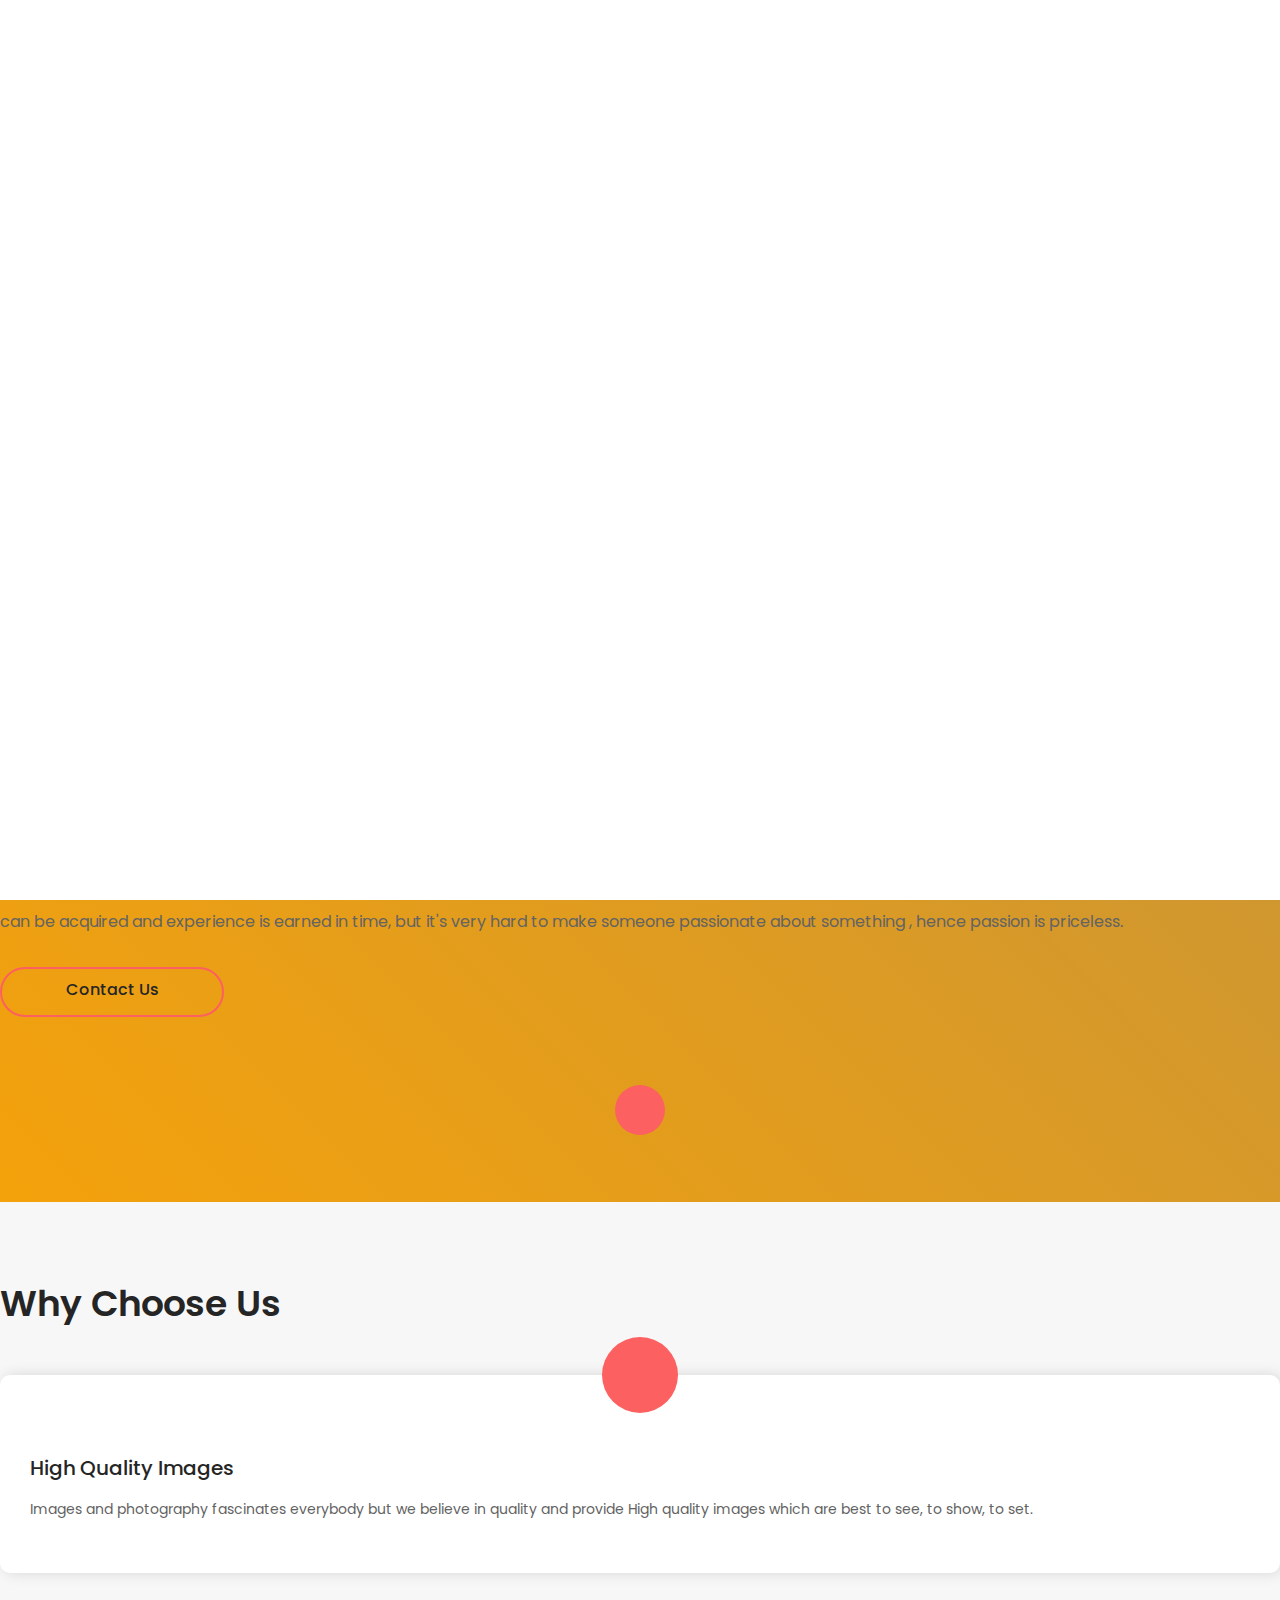
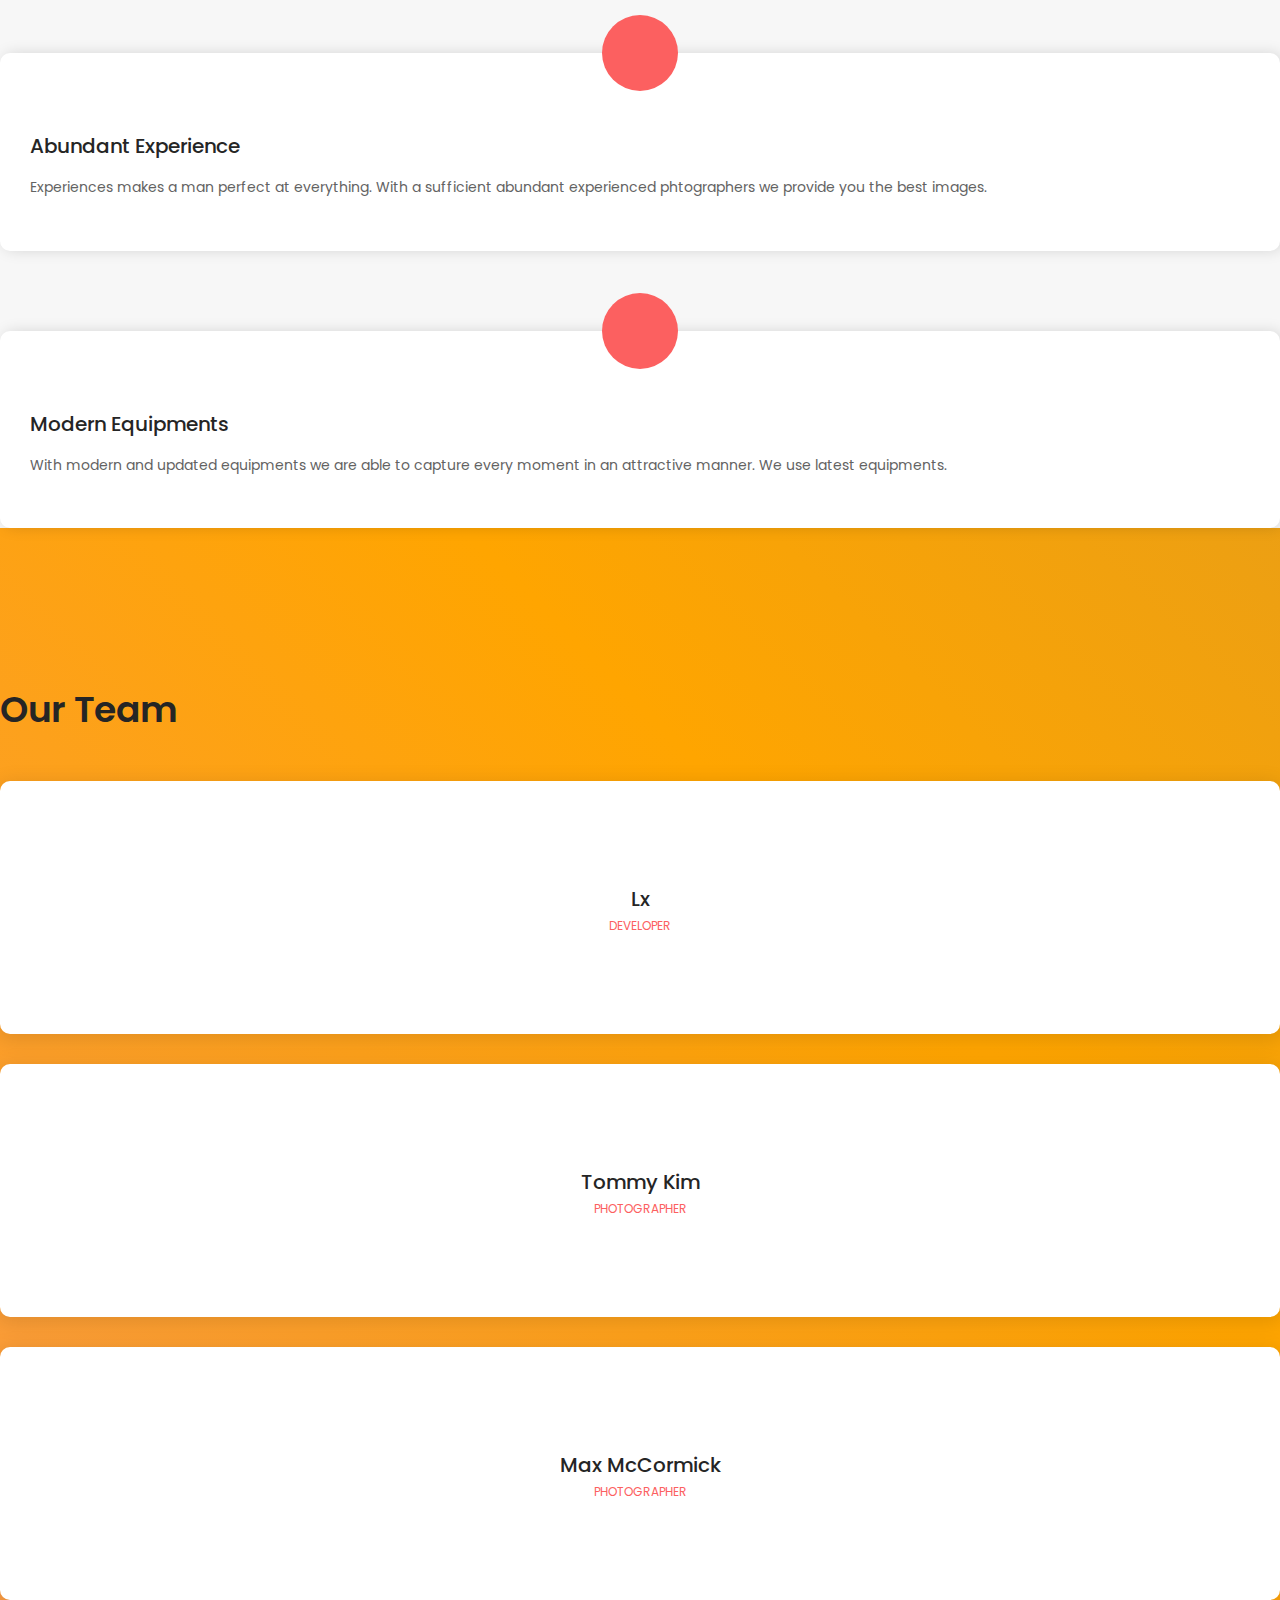
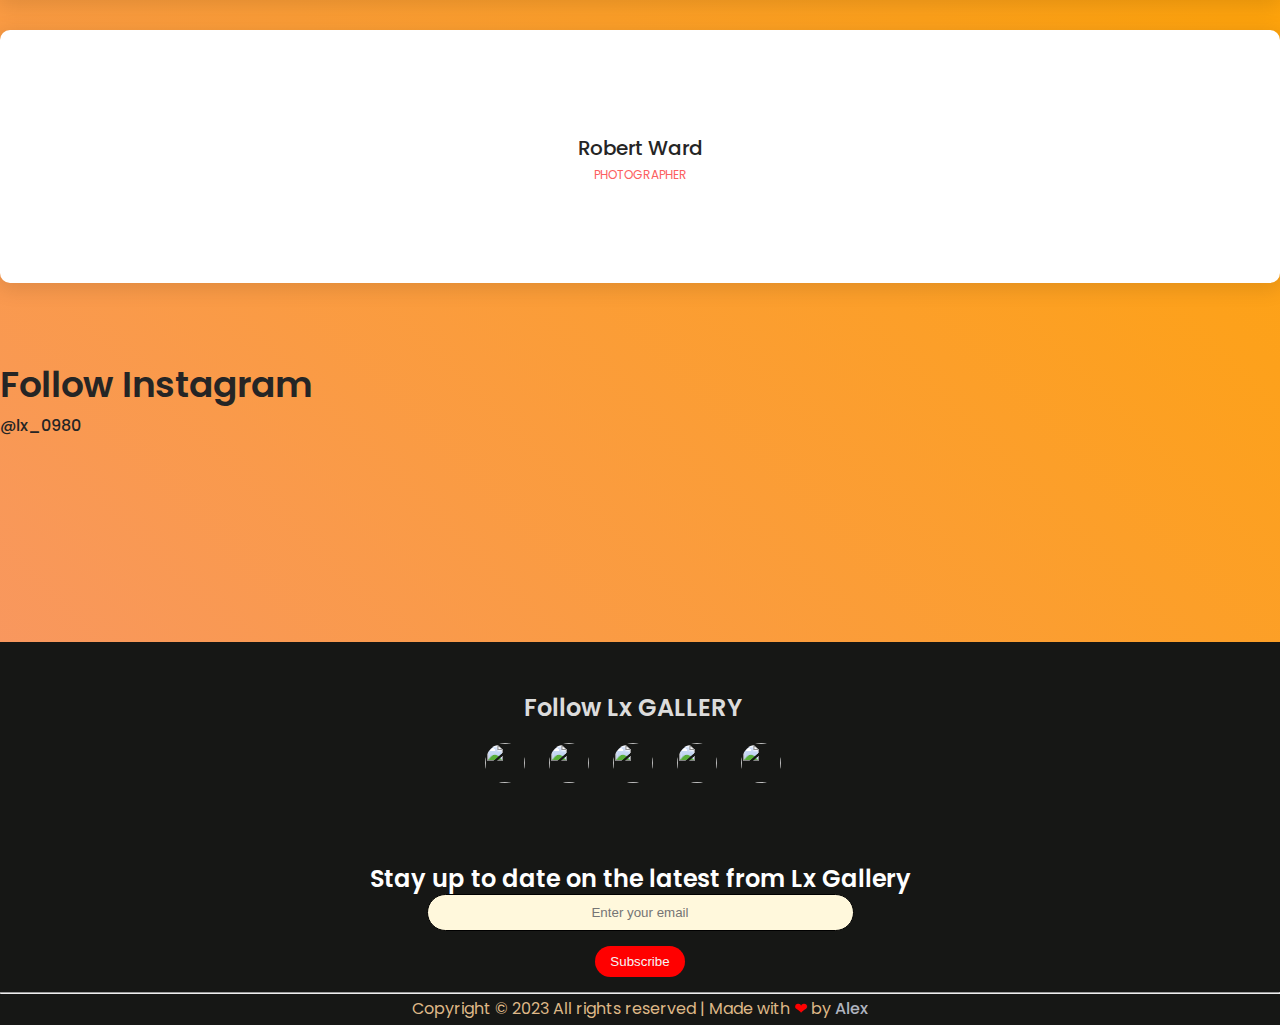
==== about.html @ ae3adb60 "Add files via upload" ====
<!DOCTYPE html>
<html lang="en">

<!-- Mirrored from preview.colorlib.com/theme/lx/about.html by HTTrack Website Copier/3.x [XR&CO'2014], Mon, 04 Oct 2021 17:30:33 GMT -->

<head>
    <meta charset="UTF-8">
    <meta name="description" content="">
    <meta http-equiv="X-UA-Compatible" content="IE=edge">
    <meta name="viewport" content="width=device-width, initial-scale=1, shrink-to-fit=no">

    <title>Lx Gallery | About</title>
    <link rel="stylesheet" href="https://cdnjs.cloudflare.com/ajax/libs/font-awesome/6.0.0-beta2/css/all.min.css"
        integrity="sha512-YWzhKL2whUzgiheMoBFwW8CKV4qpHQAEuvilg9FAn5VJUDwKZZxkJNuGM4XkWuk94WCrrwslk8yWNGmY1EduTA=="
        crossorigin="anonymous" referrerpolicy="no-referrer" />
    <link rel="icon" href="img/core-img/favicon.png">

    <link rel="stylesheet" href="A.style.css.pagespeed.cf.0VivtDGN1d.css">

    <style>
        h1 {
            color: #eaeaea;
        }

        @media only screen and (max-width: 767px) {
            h1 {
                font-size: 1.8rem;
            }

            .classy-nav-container .classy-navbar .nav-brand {
                max-width: fit-content;
                margin-right: 15px;
            }
        }
    </style>
</head>

<body>

    <div id="preloader">
        <div class="loader"></div>
    </div>


    <div class="top-search-area">
        <div class="modal fade" id="searchModal" tabindex="-1" role="dialog" aria-hidden="true">
            <div class="modal-dialog modal-dialog-centered" role="document">
                <div class="modal-content">
                    <div class="modal-body">

                        <button type="button" class="btn close-btn" data-dismiss="modal" style="font-size: 18px;"><i
                                class="fas fa-times-circle"></i> </button>

                        <form action="https://preview.colorlib.com/theme/lx/index.html" method="post">
                            <input type="search" name="top-search-bar" class="form-control"
                                placeholder="Search and hit enter...">
                            <button type="submit">Search</button>
                        </form>
                    </div>
                </div>
            </div>
        </div>
    </div>



    <header class="header-area">

        <div class="main-header-area">
            <div class="classy-nav-container breakpoint-off">
                <div class="container">

                    <nav class="classy-navbar justify-content-between" id="lxNav">

                        <a class="nav-brand" href="index.html">
                            <h1>Lx Gallery</h1>
                        </a>

                        <div class="classy-navbar-toggler">
                            <span class="navbarToggler"><span></span><span></span><span></span></span>
                        </div>

                        <div class="classy-menu">

                            <div class="classycloseIcon">
                                <div class="cross-wrap"><span class="top"></span><span class="bottom"></span></div>
                            </div>

                            <div class="classynav">
                                <ul id="nav">
                                    <li><a href="index.html">Home</a></li>
                                    <li class="active"><a href="about.html">About</a></li>
                                    <li><a href="gallery.html">Gallery</a></li>
                                    <li><a href="blog.html">Blog</a></li>
                                    <li><a href="contact.html">Contact</a></li>
                                </ul>

                                <div class="search-icon" data-toggle="modal" data-target="#searchModal"> <i
                                        class="fa fa-search" aria-hidden="true"></i> </div>
                            </div>

                        </div>
                    </nav>
                </div>
            </div>
        </div>
    </header>


    <section class="breadcrumb-area bg-img bg-overlay jarallax" style="background-image: url(img/lx-imges/lx4.jpg);">
        <div class="container h-100">
            <div class="row h-100 align-items-center">
                <div class="col-12">
                    <div class="breadcrumb-content text-center">
                        <h2 class="page-title">About Us</h2>
                        <nav aria-label="breadcrumb">
                            <ol class="breadcrumb justify-content-center">
                                <li class="breadcrumb-item"><a href="index.html"><i class="icon_house_alt"></i> Home</a>
                                </li>
                                <li class="breadcrumb-item active" aria-current="page">About</li>
                            </ol>
                        </nav>
                    </div>
                </div>
            </div>
        </div>
    </section>


    <div class="about-us-area section-padding-80-0 clearfix">
        <div class="container">
            <div class="row align-items-center">
                <div class="col-12 col-lg-6">
                    <div class="about-us-content mb-80">
                        <h3 class="wow fadeInUp" data-wow-delay="100ms">We Live For Passion</h3>
                        <div class="line wow fadeInUp" data-wow-delay="200ms"></div>
                        <p class="wow fadeInUp simple-text-color" data-wow-delay="300ms">Passion is energy so better to
                            focus on the
                            things which excites us. So, that we can perform our best at that. We should never
                            compromise on our passion for anything.</p>
                        <p class="wow fadeInUp simple-text-color" data-wow-delay="250ms">Being passionate requires
                            dedication, hard work,
                            focus, and the willingness to fail over and over again. However, if you're ready to put in
                            the work, then being a passionate person who knows what he wants can bring excitement, joy,
                            and a sense of true purpose to your life.</p>
                        <p class="wow fadeInUp simple-text-color" data-wow-delay="400ms">One must always live for their
                            passion because it
                            is said that one person with passion is better than hundreds merely interested. Knowledge
                            can be taught, Skills can be
                            acquired and experience is earned in time, but it's very hard to make someone passionate
                            about something , hence passion is priceless.</p>
                        <a class="btn lx-btn btn-2 mt-30 wow fadeInUp" data-wow-delay="300ms"
                            href="contact.html">Contact Us</a>
                    </div>
                </div>
                <div class="col-12 col-lg-6">
                    <div class="about-video-area mb-80 wow fadeInUp" data-wow-delay="100ms">
                        <img src="https://i.ibb.co/8MHrgJZ/ELYSIAN-FIELDS-3030.jpg" alt="">
                        <div class="video-icon">
                            <a target="__blank" class="video-play-btn" onclick="redirect()"><i
                                    class="arrow_triangle-right"></i></a>
                        </div>
                    </div>
                </div>
            </div>
        </div>
    </div>


    <section class="why-choose-us-area bg-gray section-padding-80-0 clearfix">
        <div class="container">
            <div class="row">
                <div class="col-12">
                    <div class="section-heading text-center wow fadeInUp" data-wow-delay="100ms">
                        <h2>Why Choose Us</h2>
                    </div>
                </div>
            </div>
            <div class="row">

                <div class="col-md-6 col-lg-4">
                    <div class="why-choose-us-content text-center mb-80 wow fadeInUp" data-wow-delay="100ms">
                        <div class="chosse-us-icon">
                            <i class="fa fa-film" aria-hidden="true"></i>
                        </div>
                        <h4>High Quality Images</h4>
                        <p>Images and photography fascinates everybody but we believe in quality and provide High
                            quality images which are best to see, to show, to set. </p>
                    </div>
                </div>

                <div class="col-md-6 col-lg-4">
                    <div class="why-choose-us-content text-center mb-80 wow fadeInUp" data-wow-delay="300ms">
                        <div class="chosse-us-icon">
                            <i class="fa fa-pencil" aria-hidden="true"></i>
                        </div>
                        <h4>Abundant Experience</h4>
                        <p>Experiences makes a man perfect at everything. With a sufficient abundant experienced
                            phtographers we provide you the best images.</p>
                    </div>
                </div>

                <div class="col-md-6 col-lg-4">
                    <div class="why-choose-us-content text-center mb-80 wow fadeInUp" data-wow-delay="500ms">
                        <div class="chosse-us-icon">
                            <i class="fa fa-camera" aria-hidden="true"></i>
                        </div>
                        <h4>Modern Equipments</h4>
                        <p>With modern and updated equipments we are able to capture every moment in an attractive
                            manner. We use latest equipments.</p>
                    </div>
                </div>
            </div>
        </div>
    </section>


    <section class="our-team-area section-padding-80-50">
        <div class="container">
            <div class="row">
                <div class="col-12">
                    <div class="section-heading text-center wow fadeInUp" data-wow-delay="100ms">
                        <h2>Our Team</h2>
                    </div>
                </div>
            </div>
            <div class="row">

                <div class="col-md-6 col-xl-3">
                    <div class="team-content-area text-center mb-30 wow fadeInUp" data-wow-delay="100ms">
                        <div class="member-thumb">
                            <img src="img/bg-img/0AIB_github.jpg" alt="">
                        </div>
                        <h5>Lx</h5>
                        <span>Developer</span>
                        <div class="member-social-info">
                            <a href="https://github.com/0AIB" target="_blank" style="font-size: 18px; "><i
                                    class="fab fa-github" aria-hidden="true"></i></a>
                            <a href="https://www.twitter.com/Lx0980" target="_blank" style="font-size: 18px; "> <i
                                    class="fa fa-twitter" aria-hidden="true"></i> </a>
                            <a href="https://www.linkedin.com/in/lx-rn-1310b0256" target="_blank"
                                style="font-size: 18px; "> <i class="fa fa-linkedin" aria-hidden="true"></i> </a>
                            <a href="https://in.pinterest.com/Lx0980" target="_blank" style="font-size: 18px; "> <i
                                    class="fa fa-pinterest" aria-hidden="true"></i> </a>
                        </div>
                    </div>
                </div>

                <div class="col-md-6 col-xl-3">
                    <div class="team-content-area text-center mb-30 wow fadeInUp" data-wow-delay="300ms">
                        <div class="member-thumb">
                            <img src="img/bg-img/20.jpg" alt="">
                        </div>
                        <h5>Tommy Kim</h5>
                        <span>Photographer</span>
                        <div class="member-social-info">
                            <a href="https://www.facebook.com" target="_blank" style="font-size: 18px; "><i
                                    class="fab fa-facebook" aria-hidden="true"></i></a>
                            <a href="https://www.twitter.com/Lx0980/" target="_blank" style="font-size: 18px; "> <i
                                    class="fa fa-twitter" aria-hidden="true"></i> </a>
                            <a href="https://www.linkedin.com/in/lx-rn-1310b0256" target="_blank"
                                style="font-size: 18px; "> <i class="fa fa-linkedin" aria-hidden="true"></i> </a>
                            <a href="https://in.pinterest.com/Lx0980/" target="_blank" style="font-size: 18px; "> <i
                                    class="fa fa-pinterest" aria-hidden="true"></i> </a>
                        </div>
                    </div>
                </div>

                <div class="col-md-6 col-xl-3">
                    <div class="team-content-area text-center mb-30 wow fadeInUp" data-wow-delay="500ms">
                        <div class="member-thumb">
                            <img src="img/bg-img/21.jpg" alt="">
                        </div>
                        <h5>Max McCormick</h5>
                        <span>Photographer</span>
                        <div class="member-social-info">
                            <a href="https://t.me/LxChatGroup" target="_blank" style="font-size: 18px; "><i
                                    class="fab fa-telegram" aria-hidden="true"></i></a>
                            <a href="https://www.twitter.com/Lx0980" target="_blank" style="font-size: 18px; "> <i
                                    class="fa fa-twitter" aria-hidden="true"></i> </a>
                            <a href="https://www.linkedin.com/in/lx-rn-1310b0256" target="_blank"
                                style="font-size: 18px; "> <i class="fa fa-linkedin" aria-hidden="true"></i> </a>
                            <a href="https://in.pinterest.com/Lx0980" target="_blank" style="font-size: 18px; "> <i
                                    class="fa fa-pinterest" aria-hidden="true"></i> </a>
                        </div>
                    </div>
                </div>

                <div class="col-md-6 col-xl-3">
                    <div class="team-content-area text-center mb-30 wow fadeInUp" data-wow-delay="700ms">
                        <div class="member-thumb">
                            <img src="img/bg-img/22.jpg" alt="">
                        </div>
                        <h5>Robert Ward</h5>
                        <span>Photographer</span>
                        <div class="member-social-info">
                            <a href="https://t.me/LxChatGroup" target="_blank" style="font-size: 18px; "><i
                                    class="fab fa-telegram" aria-hidden="true"></i></a>
                            <a href="https://www.twitter.com/Lx0980" target="_blank" style="font-size: 18px; "> <i
                                    class="fa fa-twitter" aria-hidden="true"></i> </a>
                            <a href="https://www.linkedin.com/in/lx-rn-1310b0256/" target="_blank"
                                style="font-size: 18px; "> <i class="fa fa-linkedin" aria-hidden="true"></i> </a>
                            <a href="https://in.pinterest.com/Lx0980" target="_blank" style="font-size: 18px; "> <i
                                    class="fa fa-pinterest" aria-hidden="true"></i> </a>
                        </div>
                    </div>
                </div>
            </div>
        </div>
    </section>


    <div class="follow-area clearfix">
        <div class="container">
            <div class="row">
                <div class="col-12">
                    <div class="section-heading text-center">
                        <h2>Follow Instagram</h2>
                        <p><a href="https://www.instagram.com/lx_0980/">@lx_0980</a></p>
                    </div>
                </div>
            </div>
        </div>

        <div class="instragram-feed-area owl-carousel">

            <div class="single-instagram-item">
                <img src="img/bg-img/x11.jpg.pagespeed.ic.EUL6KdRKnX.jpg" alt="">
                <div class="instagram-hover-content text-center d-flex align-items-center justify-content-center">
                    <a href="#" style="font-size: 18px;">
                        <i class="fa fa-instagram" aria-hidden="true"></i>
                        <span>Lx_0980</span>
                    </a>
                </div>
            </div>

            <div class="single-instagram-item">
                <img src="img/bg-img/x12.jpg.pagespeed.ic.KtvCPGmp2L.jpg" alt="">
                <div class="instagram-hover-content text-center d-flex align-items-center justify-content-center">
                    <a href="#" style="font-size: 18px;">
                        <i class="fa fa-instagram" aria-hidden="true"></i>
                        <span>Lx_0980</span>
                    </a>
                </div>
            </div>

            <div class="single-instagram-item">
                <img src="img/bg-img/x13.jpg.pagespeed.ic.Yyn_qfYWhe.jpg" alt="">
                <div class="instagram-hover-content text-center d-flex align-items-center justify-content-center">
                    <a href="#" style="font-size: 18px;">
                        <i class="fa fa-instagram" aria-hidden="true"></i>
                        <span>Lx_0980</span>
                    </a>
                </div>
            </div>

            <div class="single-instagram-item">
                <img src="img/bg-img/x14.jpg.pagespeed.ic.HrODpshf0G.jpg" alt="">
                <div class="instagram-hover-content text-center d-flex align-items-center justify-content-center">
                    <a href="#" style="font-size: 18px;">
                        <i class="fa fa-instagram" aria-hidden="true"></i>
                        <span>Lx_0980</span>
                    </a>
                </div>
            </div>

            <div class="single-instagram-item">
                <img src="img/bg-img/x15.jpg.pagespeed.ic.E9v-lQJEPj.jpg" alt="">
                <div class="instagram-hover-content text-center d-flex align-items-center justify-content-center">
                    <a href="#" style="font-size: 18px;">
                        <i class="fa fa-instagram" aria-hidden="true"></i>
                        <span>Lx_0980</span>
                    </a>
                </div>
            </div>

            <div class="single-instagram-item">
                <img src="img/bg-img/x16.jpg.pagespeed.ic._rIX_EXu7n.jpg" alt="">
                <div class="instagram-hover-content text-center d-flex align-items-center justify-content-center">
                    <a href="#" style="font-size: 18px;">
                        <i class="fa fa-instagram" aria-hidden="true"></i>
                        <span>Lx_0980</span>
                    </a>
                </div>
            </div>
        </div>
    </div>


    <footer>
        <div class="wrapper">
            <div class="containerUp">
                <div class="social-info">
                    <h2>Follow Lx GALLERY</h2>
                    <div class="icons">

                        <a href="https://www.linkedin.com/in/lx-rn-1310b0256" target="_blank"><img
                                src="./img/footer-icons/pinpng.com-linkedin-png-533635.png"></a>
                        <a href="https://www.instagram.com/lx_0980" target="_blank"><img
                                src="./img/footer-icons/insta.jpg"></a>
                         <a href="https://in.pinterest.com/Lx0980/" target="_blank"><img
                                src="./img/footer-icons/pinterest-new.png"></a>
                        <a href="https://www.quora.com/profile/Lx0980" target="_blank"><img
                                src="./img/footer-icons/quora.png"></a>
                        <a href="https://github.com/0AIB" target="_blank"><img
                                src="./img/footer-icons/gtihub.png"></a>

                    </div>
                </div>
                <div class="connect">
                    <h2>Stay up to date on the latest from Lx Gallery</h2>
                    <form>
                        <input type="email" placeholder="Enter your email">
                        <button>Subscribe</button>
                    </form>
                </div>
            </div>
            <hr>
            <div class="containerDown">
                <div class="last">
                    <p>Copyright © 2023 All rights reserved | Made with <span class="heart">❤</span> by <a href="#"
                            target="_blank">Alex</a></p>
                </div>
            </div>
        </div>
    </footer>


    <script src="js/jquery.min.js"></script>

    <script src="js/popper.min.js%2bbootstrap.min.js.pagespeed.jc.9S4FA15Zn6.js"></script>
    <script>
        eval(mod_pagespeed_2mSwO3vn68);
    </script>

    <script>
        eval(mod_pagespeed_aQrG1NKKxL);
    </script>

    <script src="js/lx.bundle.js"></script>

    <script src="js/default-assets/active.js"></script>

    <script async src="https://www.googletagmanager.com/gtag/js?id=UA-23581568-13"></script>
    <script>
        window.dataLayer = window.dataLayer || [];
        function redirect() {
            window.location.href = "https://youtu.be/9WZVhs7TDdA"
        }
        function gtag() {
            dataLayer.push(arguments);
        }
        gtag('js', new Date());

        gtag('config', 'UA-23581568-13');
    </script>
    <script defer src="../../../static.cloudflareinsights.com/beacon.min.js"
        data-cf-beacon='{"rayId":"6990232658ee1baa","token":"cd0b4b3a733644fc843ef0b185f98241","version":"2021.9.0","si":100}'></script>
</body>

<!-- Mirrored from preview.colorlib.com/theme/lx/about.html by HTTrack Website Copier/3.x [XR&CO'2014], Mon, 04 Oct 2021 17:30:38 GMT -->

</html>
---- A.style.css.pagespeed.cf.0VivtDGN1d.css ----
@import url(https://fonts.googleapis.com/css?family=Poppins:100,200,300,400,500,600,700);
@import url(css/bootstrap.min.css);
@import url(css/animate.css);
@import url(css/default-assets/classy-nav.css);
@import url(css/owl.carousel.min.css);
@import url(css/magnific-popup.css);
@import url(css/font-awesome.min.css);
@import url(css/default-assets/themify-icons.css);
@import url(css/style.css);
* {
  margin: 0;
  padding: 0
}

body {
  font-family: "Poppins", sans-serif;
  font-weight: 400;
  font-size: 16px;
  position: relative;
  z-index: auto
}

h1, h2, h3, h4, h5, h6 {
  font-family: "Poppins", sans-serif;
  color: #252525;
  line-height: 1.3;
  font-weight: 600
}

a, a:active, a:focus, a:hover {
  color: #252525;
  text-decoration: none;
  -webkit-transition-duration: 500ms;
  -o-transition-duration: 500ms;
  transition-duration: 500ms;
  outline: none;
  font-weight: 500
}

li {
  list-style: none
}

p {
  line-height: 1.9;
  color: #636363;
  font-size: 16px;
  font-weight: 400
}

img {
  width: 100%;
  height: auto
}

ul {
  margin: 0;
  padding: 0
}

ul li {
  margin: 0;
  padding: 0
}

.bg-overlay {
  position: relative;
  z-index: 1
}

.bg-overlay::after {
  position: absolute;
  content: "";
  height: 100%;
  width: 100%;
  top: 0;
  left: 0;
  z-index: -1;
  background-color: rgba(0, 0, 0, .4)
}

.bg-img {
  background-position: center center!important;
  background-size: cover!important;
  background-repeat: no-repeat!important
}

.jarallax {
  position: relative;
  z-index: 0
}

.jarallax>.jarallax-img {
  position: absolute;
  object-fit: cover;
  font-family: 'object-fit: cover';
  top: 0;
  left: 0;
  width: 100%;
  height: 100%;
  z-index: -1
}

.mfp-image-holder .mfp-close, .mfp-iframe-holder .mfp-close {
  position: fixed;
  z-index: 100;
  color: #fff;
  right: 20px;
  text-align: center;
  padding-right: 0;
  width: 100%;
  top: 20px;
  width: 30px;
  background: #fc6060;
  height: 30px;
  line-height: 30px
}

img.mfp-img {
  -webkit-box-shadow: 0 2px 40px 8px rgba(15, 15, 15, .15);
  box-shadow: 0 2px 40px 8px rgba(15, 15, 15, .15)
}

button.mfp-close, button.mfp-arrow {
  background: #fc6060
}

.mfp-bottom-bar {
  display: none!important
}

.mfp-bg {
  background-color: #000
}

.bg-transparent {
  background-color: transparent!important
}

.bg-gray {
  background-color: #f7f7f7!important
}

textarea:focus, input:focus {
  outline: none
}

textarea:invalid, input:invalid, textarea:required, input:required {
  box-shadow: none!important
}

.border {
  border-color: #ebebeb
}

.mfp-arrow-left::after {
  border-right-color: transparent
}

.mfp-arrow-left::before {
  border-right-color: #fff
}

.mfp-arrow-right::after {
  border-left-color: transparent
}

.mfp-arrow-right::before {
  border-left-color: #fff
}

.mt-15 {
  margin-top: 15px
}

.mt-30 {
  margin-top: 30px
}

.mt-40 {
  margin-top: 40px
}

.mt-50 {
  margin-top: 50px
}

.mt-70 {
  margin-top: 70px
}

.mt-80 {
  margin-top: 80px
}

.mt-100 {
  margin-top: 100px
}

.mt-150 {
  margin-top: 150px
}

.mr-15 {
  margin-right: 15px
}

.mr-30 {
  margin-right: 30px
}

.mr-50 {
  margin-right: 50px
}

.mr-100 {
  margin-right: 100px
}

.mb-10 {
  margin-bottom: 10px
}

.mb-15 {
  margin-bottom: 15px
}

.mb-30 {
  margin-bottom: 30px
}

.mb-40 {
  margin-bottom: 40px
}

.mb-50 {
  margin-bottom: 50px
}

.mb-60 {
  margin-bottom: 60px
}

.mb-70 {
  margin-bottom: 70px
}

.mb-80 {
  margin-bottom: 80px
}

.mb-100 {
  margin-bottom: 100px
}

.ml-15 {
  margin-left: 15px
}

.ml-30 {
  margin-left: 30px
}

.ml-50 {
  margin-left: 50px
}

.ml-100 {
  margin-left: 100px
}

.pt-50 {
  padding-top: 50px!important
}

.section-padding-80 {
  padding-top: 80px;
  padding-bottom: 80px
}

.section-padding-0-80 {
  padding-top: 0;
  padding-bottom: 80px
}

.section-padding-80-0 {
  padding-top: 80px;
  padding-bottom: 0
}

.section-padding-80-50 {
  padding-top: 80px;
  padding-bottom: 50px
}

.section-padding-100 {
  padding-top: 100px;
  padding-bottom: 100px
}

.section-padding-0-100 {
  padding-top: 0;
  padding-bottom: 100px
}

.section-padding-100-0 {
  padding-top: 100px;
  padding-bottom: 0
}

#preloader {
  position: fixed;
  width: 100%;
  height: 100%;
  z-index: 9999999;
  top: 0;
  left: 0;
  background-color: #fff;
  display: -webkit-box;
  display: -ms-flexbox;
  display: flex;
  -webkit-box-align: center;
  -ms-flex-align: center;
  align-items: center;
  -webkit-box-pack: center;
  -ms-flex-pack: center;
  justify-content: center;
  overflow: hidden
}

.loader, .loader:before, .loader:after {
  border-radius: 50%;
  width: 2.5em;
  height: 2.5em;
  -webkit-animation-fill-mode: both;
  animation-fill-mode: both;
  -webkit-animation: load7 1.8s infinite ease-in-out;
  animation: load7 1.8s infinite ease-in-out
}

.loader {
  margin-top: -20px;
  color: #fc6060;
  font-size: 6px;
  position: relative;
  -webkit-transform: translateZ(0);
  -ms-transform: translateZ(0);
  transform: translateZ(0);
  -webkit-animation-delay: -.16s;
  animation-delay: -.16s
}

.loader:before, .loader:after {
  content: '';
  position: absolute;
  top: 0
}

.loader:before {
  left: -3.5em;
  -webkit-animation-delay: -.32s;
  animation-delay: -.32s
}

.loader:after {
  left: 3.5em
}

@-webkit-keyframes load7 {
  0%, 80%, 100% {
    box-shadow: 0 2.5em 0 -1.3em;
  }
  40% {
    box-shadow: 0 2.5em 0 0;
  }
}

@keyframes load7 {
  0%, 80%, 100% {
    box-shadow: 0 2.5em 0 -1.3em;
  }
  40% {
    box-shadow: 0 2.5em 0 0;
  }
}

.section-heading {
  position: relative;
  z-index: 1;
  margin-bottom: 50px
}

.section-heading h2 {
  font-size: 36px;
  text-transform: capitalize;
  margin-bottom: 5px;
  display: block;
  line-height: 1.2
}

@media only screen and (max-width:767px) {
  .section-heading h2 {
    font-size: 24px
  }
}

.section-heading p {
  margin-bottom: 0
}

.section-heading.white p, .section-heading.white h2 {
  color: #fff
}

#scrollUp {
  position: fixed;
  right: 40px;
  font-size: 20px;
  line-height: 40px;
  width: 40px;
  height: 40px;
  bottom: 40px;
  background-color: #fc6060;
  color: #fff;
  text-align: center;
  -webkit-transition-duration: 500ms;
  -o-transition-duration: 500ms;
  transition-duration: 500ms;
  border-radius: 50%;
  -webkit-box-shadow: 0 2px 40px 8px rgba(15, 15, 15, .15);
  box-shadow: 0 2px 40px 8px rgba(15, 15, 15, .15);
  z-index: 15962536
}

@media only screen and (max-width:767px) {
  #scrollUp {
    right: 20px;
    bottom: 20px
  }
}

#scrollUp:focus, #scrollUp:hover {
  background-color: #000;
  color: #fff
}

.btn:focus {
  box-shadow: none
}

.lx-btn {
  position: relative;
  z-index: 1;
  min-width: 160px;
  height: 46px;
  line-height: 42px;
  font-size: 16px;
  font-weight: 500;
  display: inline-block;
  padding: 0 30px;
  text-align: center;
  text-transform: capitalize;
  background-color: transparent;
  color: #fff;
  border: 2px solid #fc6060;
  border-radius: 60px;
  -webkit-transition-duration: 500ms;
  -o-transition-duration: 500ms;
  transition-duration: 500ms
}

.lx-btn.btn-2 {
  color: #252525
}

.lx-btn:focus, .lx-btn:hover {
  font-weight: 500;
  -webkit-box-shadow: 0 2px 40px 8px rgba(15, 15, 15, .15);
  box-shadow: 0 2px 40px 8px rgba(15, 15, 15, .15);
  background-color: #fc6060;
  color: #fff
}

.badges-btn {
  background-color: #ebebeb;
  padding: 5px 15px;
  display: inline-block;
  color: #636363;
  font-size: 12px;
  font-weight: 500;
  text-transform: uppercase;
  border-radius: 2px;
  -webkit-transition-duration: 500ms;
  -o-transition-duration: 500ms;
  transition-duration: 500ms;
  letter-spacing: 1px
}

.badges-btn:hover, .badges-btn:focus {
  background-color: #fc6060;
  color: #fff;
  font-weight: 500
}

.header-area {
  position: fixed;
  z-index: 100;
  width: 100%;
  -webkit-transition-duration: 500ms;
  -o-transition-duration: 500ms;
  transition-duration: 500ms;
  background-color: transparent
}

.header-area .search-icon {
  position: relative;
  z-index: 1;
  margin-left: 80px
}

.header-area .search-icon i {
  font-size: 18px;
  color: #fff;
  cursor: pointer;
  transition: 0.5s;
}
.header-area .search-icon i:hover {
  transition: 0.5s;
  color: #fc6060;
}

.top-search-area .modal {
  background-color: rgba(0, 0, 0, .7)
}

.top-search-area .modal-content .modal-body {
  padding: 50px
}

.top-search-area .modal-content .modal-body button.close-btn {
  position: absolute;
  top: 15px;
  right: 15px;
  z-index: 10;
  font-size: 14px
}

.top-search-area .modal-content .modal-body button.close-btn.btn {
  padding: 0;
  background-color: transparent
}

.top-search-area form {
  width: 100%;
  position: relative;
  z-index: 1
}

.top-search-area form input {
  width: 100%;
  height: 50px;
  border: none;
  -webkit-box-shadow: 0 0 30px 15px rgba(0, 0, 0, .08);
  box-shadow: 0 0 30px 15px rgba(0, 0, 0, .08);
  border-radius: 6px;
  font-size: 12px;
  font-style: italic;
  padding: 0 20px
}

.top-search-area form input:focus {
  -webkit-box-shadow: 0 0 30px 15px rgba(0, 0, 0, .08);
  box-shadow: 0 0 30px 15px rgba(0, 0, 0, .08)
}

.top-search-area form button {
  position: absolute;
  width: 100px;
  height: 50px;
  top: 0;
  right: 0;
  z-index: 10;
  border-radius: 0 6px 6px 0;
  border: none;
  background-color: #fc6060;
  font-weight: 600;
  font-size: 14px;
  text-transform: uppercase;
  text-align: center;
  color: #fff;
  cursor: pointer
}

.classy-nav-container {
  background-color: transparent;
  padding: 0
}

.classy-nav-container .classy-navbar {
  -webkit-transition-duration: 500ms;
  -o-transition-duration: 500ms;
  transition-duration: 500ms;
  height: 70px;
  padding: 0
}

@media only screen and (max-width:767px) {
  .classy-nav-container .classy-navbar .nav-brand {
    max-width: fit-content;
    margin-right: 15px
  }
}

.classy-nav-container .classy-navbar .classynav ul li a {
  font-size: 16px;
  text-transform: capitalize;
  color: #fff;
  font-weight: 500;
  padding: 0 20px
}

.classy-nav-container .classy-navbar .classynav ul li a:hover, .classy-nav-container .classy-navbar .classynav ul li a:focus {
  color: #fc6060
}

@media only screen and (min-width:992px) and (max-width:1199px) {
  .classy-nav-container .classy-navbar .classynav ul li a {
    font-size: 14px
  }
}

@media only screen and (min-width:768px) and (max-width:991px) {
  .classy-nav-container .classy-navbar .classynav ul li a {
    font-size: 14px;
    color: #252525
  }
  .classy-nav-container .classy-navbar .classynav ul li a:hover, .classy-nav-container .classy-navbar .classynav ul li a:focus {
    color: #fc6060
  }
}

@media only screen and (max-width:767px) {
  .classy-nav-container .classy-navbar .classynav ul li a {
    font-size: 14px;
    color: #252525
  }
  .classy-nav-container .classy-navbar .classynav ul li a:hover, .classy-nav-container .classy-navbar .classynav ul li a:focus {
    color: #fc6060
  }
}

.classy-nav-container .classy-navbar .classynav ul li.cn-dropdown-item ul li a, .classy-nav-container .classy-navbar .classynav ul li.megamenu-item ul li a {
  font-size: 14px;
  text-transform: capitalize;
  height: 42px;
  line-height: 42px;
  padding: 0 30px;
  color: #252525
}

.classy-nav-container .classy-navbar .classynav ul li.cn-dropdown-item ul li a:focus, .classy-nav-container .classy-navbar .classynav ul li.cn-dropdown-item ul li a:hover, .classy-nav-container .classy-navbar .classynav ul li.megamenu-item ul li a:focus, .classy-nav-container .classy-navbar .classynav ul li.megamenu-item ul li a:hover {
  color: #fc6060
}

.classynav ul li.active a {
  position: relative;
  z-index: 1
}

.classynav ul li.active a::before {
  width: calc(100% - 40px);
  height: 2px;
  background-color: #fc6060;
  position: absolute;
  bottom: 7px;
  left: 0;
  z-index: 1;
  content: '';
  left: 50%;
  transform: translateX(-50%)
}

@media only screen and (min-width:768px) and (max-width:991px) {
  .classynav ul li.active a::before {
    display: none
  }
}

@media only screen and (max-width:767px) {
  .classynav ul li.active a::before {
    display: none
  }
}

.classynav ul li.has-down>a::after, .classynav ul li.has-down.active>a::after, .classynav ul li.megamenu-item>a::after {
  color: #fc6060
}

.breakpoint-off .classynav ul li .dropdown, .breakpoint-off .classynav ul li .megamenu {
  width: 210px;
  -webkit-box-shadow: 0 2px 40px 8px rgba(15, 15, 15, .15);
  box-shadow: 0 2px 40px 8px rgba(15, 15, 15, .15);
  border-radius: 6px
}

.breakpoint-off .classynav ul li .megamenu {
  width: 100%
}

.classy-navbar-toggler .navbarToggler span {
  background-color: #252525
}

.main-header-area {
  position: relative;
  z-index: 1;
  background-color: transparent;
  -webkit-transition-duration: 500ms;
  -o-transition-duration: 500ms;
  transition-duration: 500ms;
  height: 70px;
  background-color: rgba(0, 0, 0, .2)
}

.main-header-area.sticky {
  background-color: #000
}

.classy-navbar-toggler .navbarToggler span {
  background-color: #fff
}

.welcome-area {
  position: relative;
  z-index: 1
}

.welcome-slides {
  position: relative;
  z-index: 1;
  overflow: hidden
}

.welcome-slides .owl-prev, .welcome-slides .owl-next {
  -webkit-transition-duration: 500ms;
  -o-transition-duration: 500ms;
  transition-duration: 500ms;
  width: 66px;
  height: 66px;
  border-radius: 50%;
  background-color: rgba(255, 255, 255, .1);
  position: absolute;
  top: 50%;
  left: 70px;
  margin-top: -33px;
  z-index: 10;
  text-align: center;
  line-height: 70px;
  color: #fff;
  font-size: 30px
}

.welcome-slides .owl-prev:hover, .welcome-slides .owl-prev:focus, .welcome-slides .owl-next:hover, .welcome-slides .owl-next:focus {
  background-color: #fc6060
}

@media only screen and (min-width:768px) and (max-width:991px) {
  .welcome-slides .owl-prev, .welcome-slides .owl-next {
    left: 30px
  }
}

@media only screen and (max-width:767px) {
  .welcome-slides .owl-prev, .welcome-slides .owl-next {
    width: 40px;
    left: 15px;
    height: 40px;
    font-size: 18px;
    line-height: 44px
  }
}

.welcome-slides .owl-next {
  left: auto;
  right: 70px
}

@media only screen and (min-width:768px) and (max-width:991px) {
  .welcome-slides .owl-next {
    right: 30px
  }
}

@media only screen and (max-width:767px) {
  .welcome-slides .owl-next {
    right: 15px
  }
}

.single-welcome-slide {
  position: relative;
  z-index: 2;
  width: 100%;
  height: 880px;
  background-color: #fc6060
}

@media only screen and (min-width:992px) and (max-width:1199px) {
  .single-welcome-slide {
    height: 750px
  }
}

@media only screen and (min-width:768px) and (max-width:991px) {
  .single-welcome-slide {
    height: 750px
  }
}

@media only screen and (max-width:767px) {
  .single-welcome-slide {
    height: 600px
  }
}

.single-welcome-slide .welcome-text {
  position: relative;
  z-index: 1
}

.single-welcome-slide .welcome-text h2 {
  font-weight: 700;
  font-size: 82px;
  display: block;
  margin-bottom: 0;
  background: -webkit-linear-gradient(#ff9696, #ffe89e);
  -webkit-background-clip: text;
  -webkit-text-fill-color: transparent
}

@media only screen and (max-width:767px) {
  .single-welcome-slide .welcome-text h2 {
    font-size: 42px
  }
}

.single-welcome-slide .welcome-text p {
  color: #fff;
  margin-bottom: 50px;
  display: block
}

.single-welcome-slide .welcome-text .hero-mail-contact {
  color: #fff;
  font-style: italic;
  text-decoration: underline
}

.single-welcome-slide .welcome-text .hero-mail-contact:hover, .single-welcome-slide .welcome-text .hero-mail-contact:focus {
  color: #fc6060
}

.footer-content {
  padding: 20px 0
}

.footer-content .copywrite-text {
  position: relative;
  z-index: 1
}

.footer-content .copywrite-text p {
  margin-bottom: 0;
  color: #252525
}

@media only screen and (max-width:767px) {
  .footer-content .copywrite-text p {
    font-size: 12px
  }
}

.footer-content .copywrite-text p a {
  color: #fc6060;
  font-weight: 400
}

@media only screen and (max-width:767px) {
  .footer-content .copywrite-text p a {
    font-size: 12px
  }
  .footer-content .footer-logo a img {
    max-width: 50px
  }
}

.footer-content .social-info a {
  color: #252525;
  font-size: 16px;
  margin-right: 20px
}

.footer-content .social-info a:last-child {
  margin-right: 0
}

@media only screen and (max-width:767px) {
  .footer-content .social-info a {
    margin-right: 5px;
    font-size: 12px
  }
}

.footer-content .social-info a:hover, .footer-content .social-info a:focus {
  color: #fc6060
}

.single-instagram-item {
  position: relative;
  z-index: 1;
  overflow: hidden;
  -webkit-transition-duration: 500ms;
  -o-transition-duration: 500ms;
  transition-duration: 500ms
}

.single-instagram-item img {
  width: 100%;
  -webkit-transition-duration: 1500ms;
  -o-transition-duration: 1500ms;
  transition-duration: 1500ms
}

.single-instagram-item .instagram-hover-content {
  width: 100%;
  height: 100%;
  position: absolute;
  top: 0;
  bottom: 0;
  left: 0;
  right: 0;
  background-color: rgba(252, 96, 96, .9);
  opacity: 0;
  visibility: hidden;
  -webkit-transition-duration: 500ms;
  -o-transition-duration: 500ms;
  transition-duration: 500ms
}

.single-instagram-item .instagram-hover-content a {
  text-align: center
}

.single-instagram-item .instagram-hover-content a i {
  color: #fff;
  font-size: 32px;
  display: block;
  margin-bottom: 15px
}

.single-instagram-item .instagram-hover-content a span {
  font-size: 14px;
  margin-bottom: 0;
  color: #fff
}

@media only screen and (min-width:992px) and (max-width:1199px) {
  .single-instagram-item .instagram-hover-content a span {
    font-size: 12px
  }
}

@media only screen and (min-width:768px) and (max-width:991px) {
  .single-instagram-item .instagram-hover-content a span {
    font-size: 12px
  }
}

@media only screen and (max-width:767px) {
  .single-instagram-item .instagram-hover-content a span {
    font-size: 12px
  }
}

.single-instagram-item:hover img {
  -webkit-transform: scale(1.1);
  -ms-transform: scale(1.1);
  transform: scale(1.1)
}

.single-instagram-item:hover .instagram-hover-content {
  opacity: 1;
  visibility: visible
}

.instagram-gallery-single-item:hover .instagram-hover-content .zoom-img {
  margin-top: 0;
  opacity: 1
}

.about-us-content h3 {
  font-size: 36px;
  display: block;
  margin-bottom: 5px
}

@media only screen and (max-width:767px) {
  .about-us-content h3 {
    font-size: 24px
  }
}

.about-us-content .line {
  height: 3px;
  width: 70px;
  background-color: #fc6060;
  margin-bottom: 30px
}

.about-video-area {
  position: relative;
  z-index: 1;
  border-radius: 10px
}

.about-video-area img {
  -webkit-box-shadow: 3px 0 24px rgba(0, 0, 0, .15);
  box-shadow: 3px 0 24px rgba(0, 0, 0, .15);
  width: 100%;
  border-radius: 10px
}

.about-video-area .video-icon a {
  position: absolute;
  top: 50%;
  left: 50%;
  z-index: 99;
  -webkit-transform: translate(-50%, -50%);
  -ms-transform: translate(-50%, -50%);
  transform: translate(-50%, -50%);
  color: #fff;
  height: 50px;
  width: 50px;
  display: inline-block;
  background-color: #fc6060;
  text-align: center;
  line-height: 56px;
  font-size: 38px;
  border-radius: 50%
}

.about-video-area .video-icon a::after {
  content: '';
  position: absolute;
  width: 0%;
  height: 0%;
  border-radius: 50%;
  background-color: transparent;
  top: 50%;
  left: 50%;
  -webkit-transform: translate(-50%, -50%);
  -ms-transform: translate(-50%, -50%);
  transform: translate(-50%, -50%);
  border: 2px solid #fc6060;
  -webkit-animation: video-icon 1200ms linear infinite;
  animation: video-icon 1200ms linear infinite;
  z-index: -10
}

.about-video-area .video-icon a:hover, .about-video-area .video-icon a:focus {
  background-color: #000
}

.about-video-area .video-icon a:hover::after, .about-video-area .video-icon a:focus::after {
  border: 2px solid #000
}

@-webkit-keyframes video-icon {
  0% {
    width: 0;
    height: 0;
    opacity: 1;
  }
  50% {
    width: 100%;
    height: 100%;
    opacity: 1;
  }
  100% {
    width: 200%;
    height: 200%;
    opacity: 0;
  }
}

@keyframes video-icon {
  0% {
    width: 0;
    height: 0;
    opacity: 1;
  }
  50% {
    width: 100%;
    height: 100%;
    opacity: 1;
  }
  100% {
    width: 200%;
    height: 200%;
    opacity: 0;
  }
}

.why-choose-us-content {
  -webkit-transition-duration: 800ms;
  -o-transition-duration: 800ms;
  transition-duration: 800ms;
  background-color: #fff;
  padding: 80px 30px 50px;
  border-radius: 10px;
  box-shadow: 3px 0 15px -1px rgba(0, 0, 0, .15);
  position: relative;
  z-index: 1;
  margin-top: 50px
}

.why-choose-us-content .chosse-us-icon {
  -webkit-transition-duration: 800ms;
  -o-transition-duration: 800ms;
  transition-duration: 800ms;
  height: 76px;
  width: 76px;
  background-color: #fc6060;
  display: inline-block;
  text-align: center;
  line-height: 76px;
  border-radius: 50%;
  color: #fff;
  font-size: 30px;
  position: absolute;
  top: -38px;
  left: 50%;
  margin-left: -38px
}

.why-choose-us-content h4 {
  font-size: 20px;
  font-weight: 500;
  margin-bottom: 15px;
  -webkit-transition-duration: 800ms;
  -o-transition-duration: 800ms;
  transition-duration: 800ms
}

.why-choose-us-content p {
  -webkit-transition-duration: 800ms;
  -o-transition-duration: 800ms;
  transition-duration: 800ms;
  font-size: 14px;
  margin-bottom: 0
}

.why-choose-us-content:hover, .why-choose-us-content:focus {
  background-color: #fc6060
}

.why-choose-us-content:hover .chosse-us-icon, .why-choose-us-content:focus .chosse-us-icon {
  background-color: #000;
  box-shadow: 0 5px 15px 2px rgba(255, 255, 255, .15)
}

.why-choose-us-content:hover h4, .why-choose-us-content:hover p, .why-choose-us-content:focus h4, .why-choose-us-content:focus p {
  color: #fff
}

.breadcrumb-area {
  position: relative;
  z-index: 1;
  height: 370px
}

@media only screen and (max-width:767px) {
  .breadcrumb-area {
    height: 240px
  }
}

.breadcrumb-area .page-title {
  color: #fff;
  font-size: 36px
}

@media only screen and (max-width:767px) {
  .breadcrumb-area .page-title {
    font-size: 24px
  }
}

.breadcrumb-content {
  position: relative;
  z-index: 1;
  margin-top: 70px
}

.breadcrumb-content .breadcrumb {
  padding: 0;
  background-color: transparent;
  margin-bottom: 0
}

.breadcrumb-content .breadcrumb .breadcrumb-item {
  color: #fc6060;
  font-weight: 400;
  font-size: 16px
}

.breadcrumb-content .breadcrumb .breadcrumb-item a {
  font-size: 16px;
  color: #fff;
  font-weight: 400
}

.breadcrumb-content .breadcrumb .breadcrumb-item a:hover, .breadcrumb-content .breadcrumb .breadcrumb-item a:focus {
  color: #fc6060
}

.breadcrumb-content .breadcrumb .breadcrumb-item+.breadcrumb-item::before {
  content: '\f105';
  color: #fff;
  font-family: "FontAwesome"
}

.breadcrumb-area.blog {
  height: 550px
}

.breadcrumb-area.blog .breadcrumb-content .post-catagory {
  padding: 2px 15px;
  border-radius: 2px;
  font-size: 12px;
  text-transform: uppercase;
  color: #fff;
  background-color: #fc6060;
  font-weight: 500;
  margin-bottom: 15px
}

.breadcrumb-area.blog .breadcrumb-content .post-catagory:hover, .breadcrumb-area.blog .breadcrumb-content .post-catagory:focus {
  font-weight: 500;
  background-color: #000
}

.breadcrumb-area.blog .breadcrumb-content .page-title {
  display: block;
  font-size: 48px;
  margin-bottom: 20px
}

@media only screen and (max-width:767px) {
  .breadcrumb-area.blog .breadcrumb-content .page-title {
    font-size: 30px
  }
}

.breadcrumb-area.blog .breadcrumb-content .post-meta {
  position: relative;
  z-index: 1;
  margin-bottom: 5px
}

.breadcrumb-area.blog .breadcrumb-content .post-meta a {
  position: relative;
  z-index: 1;
  font-size: 16px;
  color: #fff;
  font-weight: 500;
  margin-right: 21px
}

@media only screen and (max-width:767px) {
  .breadcrumb-area.blog .breadcrumb-content .post-meta a {
    font-size: 13px
  }
}

.breadcrumb-area.blog .breadcrumb-content .post-meta a::after {
  content: '|';
  position: absolute;
  top: 0;
  right: -11px;
  z-index: 1
}

.breadcrumb-area.blog .breadcrumb-content .post-meta a:last-child::after {
  display: none
}

.breadcrumb-area.blog .breadcrumb-content .post-meta a:hover, .breadcrumb-area.blog .breadcrumb-content .post-meta a:focus {
  color: #fc6060
}

.breadcrumb-area.blog .breadcrumb-content .post-meta a:hover::after, .breadcrumb-area.blog .breadcrumb-content .post-meta a:focus::after {
  color: #fff
}

.blog-details-text {
  position: relative;
  z-index: 1
}

.blog-details-text .row {
  margin-right: -5px;
  margin-left: -5px
}

.blog-details-text .row .col-12 {
  padding-right: 5px;
  padding-left: 5px
}

.blog-details-text p {
  font-size: 18px;
  margin-bottom: 20px
}

.lx-blockquote {
  position: relative;
  z-index: 1;
  margin-bottom: 30px;
  margin-top: 30px;
  border-left: 3px solid #fc6060;
  padding-left: 30px
}

.lx-blockquote h4 {
  margin-bottom: 15px;
  font-size: 24px;
  color: #161715;
  line-height: 1.5;
  font-weight: 400
}

@media only screen and (max-width:767px) {
  .lx-blockquote h4 {
    font-size: 18px
  }
}

.lx-blockquote h6 {
  font-size: 18px;
  color: #fc6060;
  text-transform: uppercase;
  margin-bottom: 0
}

@media only screen and (max-width:767px) {
  .lx-blockquote h6 {
    font-size: 14px
  }
}

.post-author-area {
  position: relative;
  z-index: 1
}

@media only screen and (max-width:767px) {
  .post-author-area {
    -ms-flex-wrap: wrap;
    flex-wrap: wrap
  }
  .post-author-area .popular-tags {
    -webkit-box-flex: 0;
    -ms-flex: 0 0 100%;
    flex: 0 0 100%;
    max-width: 100%;
    width: 100%;
    margin-bottom: 30px
  }
}

.post-author-area .popular-tags li {
  display: inline-block;
  float: left;
  margin: 3px
}

@media only screen and (max-width:767px) {
  .post-author-area .post-social-info {
    -webkit-box-flex: 0;
    -ms-flex: 0 0 100%;
    flex: 0 0 100%;
    max-width: 100%;
    width: 100%
  }
}

.post-author-area .post-social-info p {
  margin-bottom: 0;
  margin-right: 20px;
  color: #252525
}

.post-author-area .post-social-info a {
  display: inline-block;
  color: #625b66;
  margin-right: 20px;
  font-size: 14px
}

.post-author-area .post-social-info a:last-child {
  margin-right: 0
}

.post-author-area .post-social-info a:hover, .post-author-area .post-social-info a:focus {
  color: #fc6060
}

.lx-pager-area {
  position: relative;
  z-index: 1
}

.lx-pager-area .previous, .lx-pager-area .next {
  width: 100%;
  position: relative;
  z-index: 1;
  height: 290px
}

@media only screen and (max-width:767px) {
  .lx-pager-area .previous, .lx-pager-area .next {
    height: 180px
  }
}

.lx-pager-area .previous::after, .lx-pager-area .next::after {
  -webkit-transition-duration: 500ms;
  -o-transition-duration: 500ms;
  transition-duration: 500ms;
  width: 100%;
  height: 100%;
  position: absolute;
  z-index: 10;
  background-color: rgba(0, 0, 0, .7);
  top: 0;
  left: 0;
  content: '';
  opacity: 0;
  visibility: hidden
}

.lx-pager-area .previous .overlay-content, .lx-pager-area .next .overlay-content {
  position: absolute;
  width: 70%;
  height: 100%;
  top: 0;
  left: 15%;
  text-align: center;
  z-index: 100
}

.lx-pager-area .previous .overlay-content .post-title, .lx-pager-area .next .overlay-content .post-title {
  font-size: 24px;
  color: #fff;
  margin-bottom: 0
}

@media only screen and (max-width:767px) {
  .lx-pager-area .previous .overlay-content .post-title, .lx-pager-area .next .overlay-content .post-title {
    font-size: 14px
  }
}

.lx-pager-area .previous .overlay-content .post-title:hover, .lx-pager-area .previous .overlay-content .post-title:focus, .lx-pager-area .next .overlay-content .post-title:hover, .lx-pager-area .next .overlay-content .post-title:focus {
  color: #fc6060
}

.lx-pager-area .previous .overlay-content .previous-link, .lx-pager-area .previous .overlay-content .next-link, .lx-pager-area .next .overlay-content .previous-link, .lx-pager-area .next .overlay-content .next-link {
  -webkit-transition-duration: 500ms;
  -o-transition-duration: 500ms;
  transition-duration: 500ms;
  position: absolute;
  top: 50%;
  margin-top: -15px;
  left: -10%;
  width: 30px;
  height: 30px;
  line-height: 30px;
  font-size: 30px;
  color: #fff;
  z-index: 100;
  opacity: 0
}

.lx-pager-area .previous .overlay-content .previous-link:hover, .lx-pager-area .previous .overlay-content .previous-link:focus, .lx-pager-area .previous .overlay-content .next-link:hover, .lx-pager-area .previous .overlay-content .next-link:focus, .lx-pager-area .next .overlay-content .previous-link:hover, .lx-pager-area .next .overlay-content .previous-link:focus, .lx-pager-area .next .overlay-content .next-link:hover, .lx-pager-area .next .overlay-content .next-link:focus {
  color: #fc6060
}

.lx-pager-area .previous:hover::after, .lx-pager-area .previous:focus::after, .lx-pager-area .next:hover::after, .lx-pager-area .next:focus::after {
  opacity: 1;
  visibility: visible
}

.lx-pager-area .previous:hover .previous-link, .lx-pager-area .previous:hover .next-link, .lx-pager-area .previous:focus .previous-link, .lx-pager-area .previous:focus .next-link, .lx-pager-area .next:hover .previous-link, .lx-pager-area .next:hover .next-link, .lx-pager-area .next:focus .previous-link, .lx-pager-area .next:focus .next-link {
  opacity: 1
}

.lx-pager-area .next .overlay-content .next-link {
  left: auto;
  right: -10%
}

.pagination {
  position: relative;
  z-index: 1
}

.pagination .page-item:last-child .page-link {
  border-top-right-radius: 3px;
  border-bottom-right-radius: 3px
}

.pagination .page-item:first-child .page-link {
  margin-left: 0;
  border-top-left-radius: 3px;
  border-bottom-left-radius: 3px
}

.pagination .page-link {
  padding: 12px 15px;
  color: #252525;
  border: none;
  background-color: #f7f7f7;
  margin-right: 5px;
  border-radius: 3px
}

.pagination .page-link:hover, .pagination .page-link:focus {
  background-color: #fc6060;
  color: #fff;
  border-color: #fc6060
}

.pagination .page-link:focus {
  box-shadow: none
}

.comment_area {
  position: relative;
  z-index: 1;
  padding-bottom: 20px;
  border-bottom: 1px solid #ebebeb
}

.comment_area .single_comment_area {
  position: relative;
  z-index: 1
}

.comment_area .single_comment_area::after {
  position: absolute;
  width: 1px;
  background-color: #ebebeb;
  height: 100%;
  content: '';
  top: 0;
  left: 90px;
  z-index: 1
}

@media only screen and (max-width:767px) {
  .comment_area .single_comment_area::after {
    left: 50px
  }
}

.comment_area .single_comment_area .single_comment_area::after {
  display: none
}

.comment_area .comment-content {
  position: relative;
  z-index: 1;
  margin-bottom: 40px
}

.comment_area .comment-content .comment-author {
  -webkit-box-flex: 0;
  -ms-flex: 0 0 70px;
  flex: 0 0 70px;
  width: 70px;
  max-width: 70px;
  margin-right: 40px;
  border-radius: 50%
}

@media only screen and (max-width:767px) {
  .comment_area .comment-content .comment-author {
    -webkit-box-flex: 0;
    -ms-flex: 0 0 40px;
    flex: 0 0 40px;
    width: 40px;
    max-width: 40px;
    margin-right: 20px
  }
}

.comment_area .comment-content .comment-author img {
  border-radius: 50%
}

.comment_area .comment-content .comment-meta .post-date {
  font-size: 12px;
  text-transform: uppercase;
  display: block;
  margin-bottom: 5px;
  font-weight: 300;
  color: #b2b2b2;
  letter-spacing: 1px
}

.comment_area .comment-content .comment-meta .post-date:hover, .comment_area .comment-content .comment-meta .post-date:focus {
  color: #fc6060
}

.comment_area .comment-content .comment-meta h5 {
  margin-bottom: 5px;
  font-size: 18px
}

@media only screen and (max-width:767px) {
  .comment_area .comment-content .comment-meta h5 {
    font-size: 16px
  }
}

.comment_area .comment-content .comment-meta p {
  color: #636363;
  font-size: 14px
}

@media only screen and (max-width:767px) {
  .comment_area .comment-content .comment-meta p {
    font-size: 13px
  }
}

.comment_area .comment-content .comment-meta .like, .comment_area .comment-content .comment-meta .reply {
  display: inline-block;
  padding: 5px 25px 5px;
  font-size: 12px;
  font-weight: 600;
  border: 1px solid #ebebeb;
  text-transform: uppercase;
  border-radius: 2px
}

.comment_area .comment-content .comment-meta .like:focus, .comment_area .comment-content .comment-meta .like:hover, .comment_area .comment-content .comment-meta .reply:focus, .comment_area .comment-content .comment-meta .reply:hover {
  border-color: #fc6060;
  background-color: #fc6060;
  color: #fff
}

.comment_area .children {
  margin-left: 120px
}

@media only screen and (max-width:767px) {
  .comment_area .children {
    margin-left: 60px
  }
}

.comment_area .children .single_comment_area:last-of-type {
  margin-bottom: 0
}

.comment_area .children .single_comment_area .comment-author {
  margin-right: 20px
}

@media only screen and (max-width:767px) {
  .comment_area .children .single_comment_area .comment-author {
    margin-right: 10px
  }
}

.lx-blog-area {
  position: relative;
  z-index: 1
}

.lx-blog-area .row {
  margin-right: -5px;
  margin-left: -5px
}

.lx-blog-area .row .col-12 {
  padding-right: 5px;
  padding-left: 5px
}

.single-post-area {
  position: relative;
  z-index: 1;
  margin-bottom: 10px;
  -webkit-transition-duration: 500ms;
  -o-transition-duration: 500ms;
  transition-duration: 500ms
}

.single-post-area::after {
  position: absolute;
  width: 100%;
  height: 100%;
  top: 0;
  left: 0;
  background-color: rgba(0, 0, 0, .5);
  content: '';
  z-index: 1
}

.single-post-area .post-thumbnail {
  display: block;
  overflow: hidden
}

.single-post-area .post-thumbnail img {
  width: 100%;
  -webkit-transition-duration: 800ms;
  -o-transition-duration: 800ms;
  transition-duration: 800ms
}

.single-post-area .post-catagory {
  position: absolute;
  padding: 2px 15px;
  border-radius: 2px;
  font-size: 12px;
  text-transform: uppercase;
  color: #fff;
  background-color: #fc6060;
  top: 15px;
  right: 15px;
  z-index: 20;
  font-weight: 500
}

.single-post-area .post-catagory:hover, .single-post-area .post-catagory:focus {
  font-weight: 500;
  background-color: #000
}

.single-post-area .post-content {
  position: absolute;
  left: 30px;
  bottom: 30px;
  right: 30px;
  z-index: 100
}

.single-post-area .post-content .post-meta {
  position: relative;
  z-index: 1;
  margin-bottom: 5px
}

.single-post-area .post-content .post-meta a {
  position: relative;
  z-index: 1;
  font-size: 13px;
  color: #fff;
  font-weight: 300;
  margin-right: 21px
}

.single-post-area .post-content .post-meta a:last-child::after {
  content: '|';
  position: absolute;
  top: 0;
  left: -11px;
  z-index: 1
}

.single-post-area .post-content .post-meta a:hover, .single-post-area .post-content .post-meta a:focus {
  color: #fc6060
}

.single-post-area .post-content .post-meta a:hover::after, .single-post-area .post-content .post-meta a:focus::after {
  color: #fff
}

.single-post-area .post-content .post-title {
  font-size: 20px;
  color: #fff;
  margin-bottom: 0
}

@media only screen and (min-width:992px) and (max-width:1199px) {
  .single-post-area .post-content .post-title {
    font-size: 16px
  }
}

.single-post-area .post-content .post-title:hover, .single-post-area .post-content .post-title:focus {
  color: #fc6060
}

.single-post-area:hover .post-thumbnail img, .single-post-area:focus .post-thumbnail img {
  -webkit-transform: scale(1.4) rotate(10deg);
  -ms-transform: scale(1.4) rotate(10deg);
  transform: scale(1.4) rotate(10deg)
}

.related-news-area {
  position: relative;
  z-index: 1
}

.related-news-area .row {
  margin-right: -5px;
  margin-left: -5px
}

.related-news-area .row .col-12 {
  padding-right: 5px;
  padding-left: 5px
}

.team-content-area {
  position: relative;
  z-index: 1;
  padding: 40px;
  -webkit-box-shadow: 0 4px 20px 3px rgba(0, 0, 0, .1);
  box-shadow: 0 4px 20px 3px rgba(0, 0, 0, .1);
  border-radius: 10px;
  text-align: center;
  -webkit-transition-duration: 500ms;
  -o-transition-duration: 500ms;
  transition-duration: 500ms;
  background-color: #fff
}

.team-content-area .member-thumb {
  margin: 0 auto 40px;
  width: 165px
}

.team-content-area .member-thumb img {
  -webkit-transition-duration: 500ms;
  -o-transition-duration: 500ms;
  transition-duration: 500ms;
  width: 100%;
  border-radius: 50%
}

.team-content-area h5 {
  -webkit-transition-duration: 500ms;
  -o-transition-duration: 500ms;
  transition-duration: 500ms;
  font-size: 20px;
  font-weight: 500;
  margin-bottom: 0
}

.team-content-area span {
  -webkit-transition-duration: 500ms;
  -o-transition-duration: 500ms;
  transition-duration: 500ms;
  color: #fc6060;
  font-size: 12px;
  text-transform: uppercase
}

.team-content-area .member-social-info {
  position: relative;
  z-index: 1;
  margin-top: 30px
}

.team-content-area .member-social-info a {
  color: #636363;
  font-size: 16px;
  margin: 0 10px;
  -webkit-transition-duration: 500ms;
  -o-transition-duration: 500ms;
  transition-duration: 500ms
}

.team-content-area .member-social-info a:hover, .team-content-area .member-social-info a:focus {
  color: #fc6060
}

.team-content-area:hover, .team-content-area:focus {
  background-color: #fc6060
}

.team-content-area:hover .member-thumb img, .team-content-area:focus .member-thumb img {
  -webkit-transform: rotate(25deg);
  -ms-transform: rotate(25deg);
  transform: rotate(25deg)
}

.team-content-area:hover h5, .team-content-area:hover span, .team-content-area:focus h5, .team-content-area:focus span {
  color: #fff
}

.team-content-area:hover .member-social-info a, .team-content-area:focus .member-social-info a {
  color: #fff
}

.team-content-area:hover .member-social-info a:hover, .team-content-area:hover .member-social-info a:focus, .team-content-area:focus .member-social-info a:hover, .team-content-area:focus .member-social-info a:focus {
  color: #000
}

.lx-portfolio-area {
  position: relative;
  z-index: 1
}

.lx-portfolio-area .container-fluid {
  padding-right: 10%;
  padding-left: 10%
}

@media only screen and (min-width:992px) and (max-width:1199px) {
  .lx-portfolio-area .container-fluid {
    padding-right: 5%;
    padding-left: 5%
  }
}

@media only screen and (min-width:768px) and (max-width:991px) {
  .lx-portfolio-area .container-fluid {
    padding-right: 5%;
    padding-left: 5%
  }
}

@media only screen and (max-width:767px) {
  .lx-portfolio-area .container-fluid {
    padding-right: 5%;
    padding-left: 5%
  }
}

.lx-projects-menu {
  position: relative;
  z-index: 1;
  margin-bottom: 40px
}

.lx-projects-menu .portfolio-menu .btn {
  position: relative;
  z-index: 1;
  padding: 0;
  border: 0;
  background-color: transparent;
  font-size: 20px;
  font-weight: 600;
  border-radius: 0;
  margin: 0 25px;
  -webkit-transition-duration: 500ms;
  -o-transition-duration: 500ms;
  transition-duration: 500ms
}

@media only screen and (max-width:767px) {
  .lx-projects-menu .portfolio-menu .btn {
    font-size: 14px;
    margin: 0 5px
  }
}

.lx-projects-menu .portfolio-menu .btn::after {
  -webkit-transition-duration: 500ms;
  -o-transition-duration: 500ms;
  transition-duration: 500ms;
  position: absolute;
  width: 0%;
  height: 3px;
  background-color: #fc6060;
  content: '';
  bottom: -5px;
  left: 0;
  right: 0;
  z-index: 1
}

.lx-projects-menu .portfolio-menu .btn.active::after {
  width: 100%
}

.single-portfolio-content {
  position: relative;
  z-index: 1;
  -webkit-transition-duration: 500ms;
  -o-transition-duration: 500ms;
  transition-duration: 500ms;
  overflow: hidden
}

.single-portfolio-content img {
  width: 100%;
  -webkit-transition-duration: 500ms;
  -o-transition-duration: 500ms;
  transition-duration: 500ms
}

.single-portfolio-content .hover-content {
  -webkit-transition-duration: 500ms;
  -o-transition-duration: 500ms;
  transition-duration: 500ms;
  position: absolute;
  width: 100%;
  height: 100%;
  top: 0;
  left: 0;
  right: 0;
  background-color: rgba(0, 0, 0, .6);
  opacity: 0;
  visibility: hidden;
  z-index: 10
}

.single-portfolio-content .hover-content a {
  position: absolute;
  top: 50%;
  left: 50%;
  margin-top: 0;
  margin-left: -26px;
  z-index: 100;
  display: inline-block;
  width: 52px;
  height: 52px;
  border-radius: 50%;
  background-color: #fc6060;
  text-align: center;
  line-height: 52px;
  font-size: 30px;
  color: #fff
}

.single-portfolio-content .hover-content a:hover, .single-portfolio-content .hover-content a:focus {
  background-color: #000
}

.single-portfolio-content:hover img, .single-portfolio-content:focus img {
  -webkit-transform: scale(1.2);
  -ms-transform: scale(1.2);
  transform: scale(1.2)
}

.single-portfolio-content:hover .hover-content, .single-portfolio-content:focus .hover-content {
  opacity: 1;
  visibility: visible
}

.single-portfolio-content:hover .hover-content a, .single-portfolio-content:focus .hover-content a {
  margin-top: -26px
}

.lx-contact-form .form-control {
  -webkit-transition-duration: 500ms;
  -o-transition-duration: 500ms;
  transition-duration: 500ms;
  width: 100%;
  height: 50px;
  padding: 0 20px;
  border-radius: 2px;
  color: #afb4bf;
  font-size: 14px;
  border: 1px solid #ebebeb
}

.lx-contact-form .form-control:focus {
  box-shadow: none;
  border-color: #fc6060
}

.lx-contact-form textarea.form-control {
  height: 120px;
  padding: 20px
}

.contact-area .contact-title {
  font-size: 56px
}

@media only screen and (max-width:767px) {
  .contact-area .contact-title {
    font-size: 30px
  }
}

.contact-area .contact-info p {
  font-size: 14px;
  margin-bottom: 5px
}

.contact-area .contact-info a {
  font-size: 16px
}

@media only screen and (min-width:992px) and (max-width:1199px) {
  .contact-area .contact-info a {
    font-size: 14px
  }
}

#map {
  height: 600px;
  width: 100%
}

@media only screen and (max-width:767px) {
  #map {
    height: 400px
  }
}

#map iframe {
  width: 100%;
  height: 100%;
  border: none!important;
  border-radius: 10px
}

footer {
  background-color: #161715;
  height: vh;
}

.wrapper {
  display: flex;
  flex-grow: 1;
  flex-direction: column;
  overflow: hidden;
}

.containerUp {
  display: flex;
  flex-direction: column;
}

.social-info {
  display: flex;
  flex-direction: column;
  margin: 40px auto;
  padding-right: 15px;
}

.social-info>.icons {
  margin: 0 auto;
  transition: 0.5s;
}

.social-info>h2 {
  text-align: center;
  color: gainsboro;
  margin: 10px;
}

.social-info>.icons>a>img {
  border-radius: 50%;
  height: 40px;
  width: 40px;
  margin: 10px;
  transition: 0.3s;
}

.social-info>.icons>a>img:hover {
  cursor: pointer;
  overflow: hidden;
  transform: scale(1.2);
}

.connect {
  display: flex;
  flex-direction: column;
  max-width: 680px;
  margin: 0 auto;
  text-align: center;
}

.connect>h2 {
  color: white;
  margin-top: 30px;
}

.connect>form {
  display: flex;
  flex-direction: column;
  align-items: flex-start;
  justify-content: center;
}

.connect>form>input {
  background-color: cornsilk;
  padding: 10px 15px;
  border: solid 1px;
  border-radius: 50px;
  width: 100%;
  max-width: 395px;
  text-align:center;
  margin: 0 auto;
}

.connect>form>button {
  margin: 15px auto;
  border: none;
  padding: 8px 15px;
  border-radius: 50px;
  background-color: red;
  color: whitesmoke;
  transition: 0.3s;
}

.connect>form>button:hover {
  letter-spacing: 1px;
  color: #ffe89e;
  outline-style: none;
}

.containerDown>a>h5 {
  color: #f7f7f7;
}

.containerDown>a>span {
  color: antiquewhite;
}

.containerDown {
  text-align: center;
}

.last>p {
  color: burlywood;
}

.last>p>.heart {
  color: red;
}

.last>p>a {
  color: #afb4bf;
}

@media only screen and (max-width: 750px) {
  body {
    background-color: lightblue;
  }
}

@media only screen and (min-width: 1170px) {
  .social-info {
    flex-grow: 2;
  }
}

/* moving body background   */

body {
  height: 100%;
  width: 100%;
  background: linear-gradient(45deg, yellow, violet, orange, grey);
  background-size: 300% 300%;
  animation: color 5s ease-in-out infinite;
}

@keyframes color {
  0% {
    background-position: 0 60%;
  }
  50% {
    background-position: 100% 50%;
  }
  100% {
    background-position: 0 50%;
  }
}
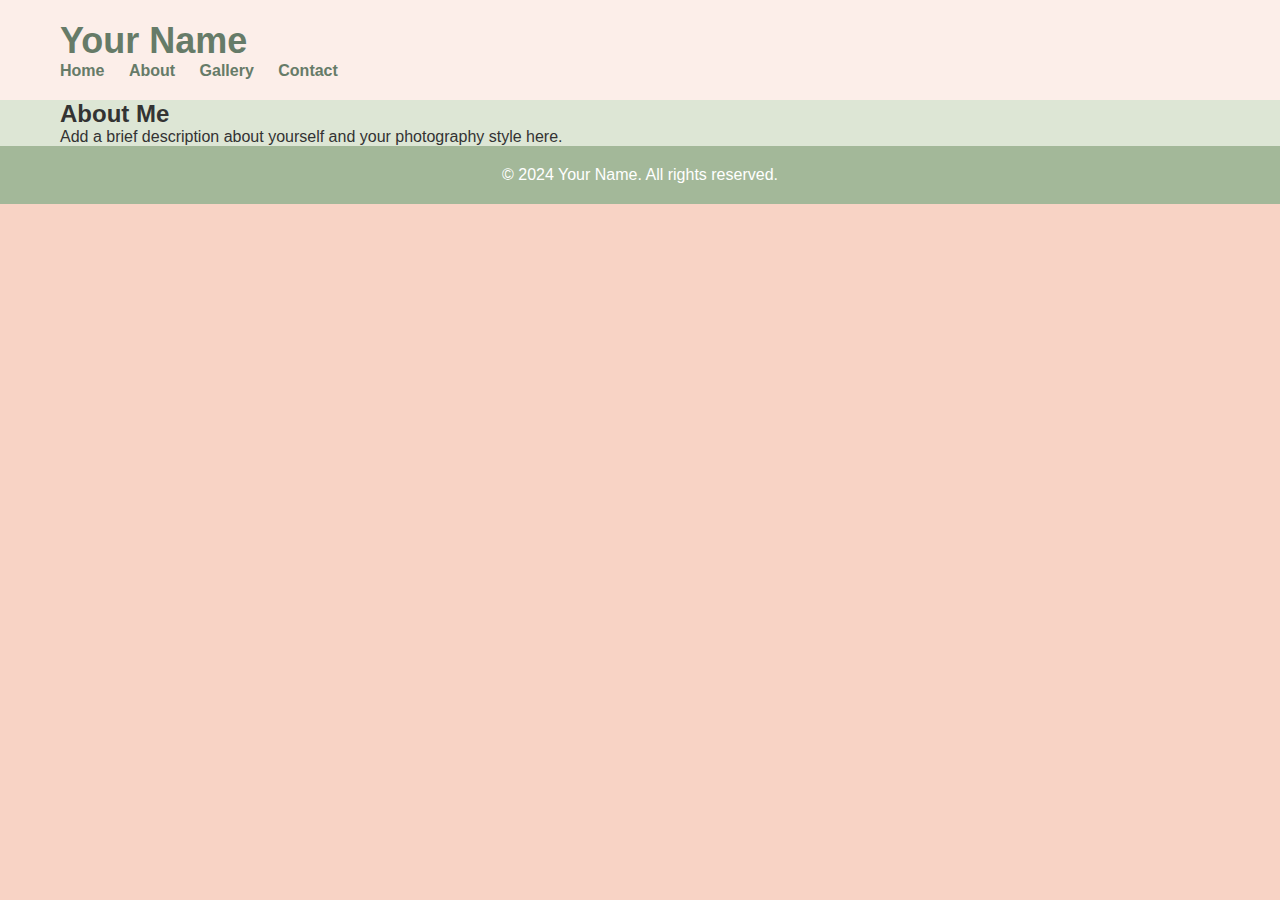
==== commit 79144389: "Add files via upload" ====
--- a/about.html
+++ b/about.html
@@ -1,463 +1,38 @@
-<!DOCTYPE html>
-<html lang="en">
-
-<!-- Mirrored from preview.colorlib.com/theme/lx/about.html by HTTrack Website Copier/3.x [XR&CO'2014], Mon, 04 Oct 2021 17:30:33 GMT -->
-
-<head>
-    <meta charset="UTF-8">
-    <meta name="description" content="">
-    <meta http-equiv="X-UA-Compatible" content="IE=edge">
-    <meta name="viewport" content="width=device-width, initial-scale=1, shrink-to-fit=no">
-
-    <title>Lx Gallery | About</title>
-    <link rel="stylesheet" href="https://cdnjs.cloudflare.com/ajax/libs/font-awesome/6.0.0-beta2/css/all.min.css"
-        integrity="sha512-YWzhKL2whUzgiheMoBFwW8CKV4qpHQAEuvilg9FAn5VJUDwKZZxkJNuGM4XkWuk94WCrrwslk8yWNGmY1EduTA=="
-        crossorigin="anonymous" referrerpolicy="no-referrer" />
-    <link rel="icon" href="img/core-img/favicon.png">
-
-    <link rel="stylesheet" href="A.style.css.pagespeed.cf.0VivtDGN1d.css">
-
-    <style>
-        h1 {
-            color: #eaeaea;
-        }
-
-        @media only screen and (max-width: 767px) {
-            h1 {
-                font-size: 1.8rem;
-            }
-
-            .classy-nav-container .classy-navbar .nav-brand {
-                max-width: fit-content;
-                margin-right: 15px;
-            }
-        }
-    </style>
-</head>
-
-<body>
-
-    <div id="preloader">
-        <div class="loader"></div>
-    </div>
-
-
-    <div class="top-search-area">
-        <div class="modal fade" id="searchModal" tabindex="-1" role="dialog" aria-hidden="true">
-            <div class="modal-dialog modal-dialog-centered" role="document">
-                <div class="modal-content">
-                    <div class="modal-body">
-
-                        <button type="button" class="btn close-btn" data-dismiss="modal" style="font-size: 18px;"><i
-                                class="fas fa-times-circle"></i> </button>
-
-                        <form action="https://preview.colorlib.com/theme/lx/index.html" method="post">
-                            <input type="search" name="top-search-bar" class="form-control"
-                                placeholder="Search and hit enter...">
-                            <button type="submit">Search</button>
-                        </form>
-                    </div>
-                </div>
-            </div>
-        </div>
-    </div>
-
-
-
-    <header class="header-area">
-
-        <div class="main-header-area">
-            <div class="classy-nav-container breakpoint-off">
-                <div class="container">
-
-                    <nav class="classy-navbar justify-content-between" id="lxNav">
-
-                        <a class="nav-brand" href="index.html">
-                            <h1>Lx Gallery</h1>
-                        </a>
-
-                        <div class="classy-navbar-toggler">
-                            <span class="navbarToggler"><span></span><span></span><span></span></span>
-                        </div>
-
-                        <div class="classy-menu">
-
-                            <div class="classycloseIcon">
-                                <div class="cross-wrap"><span class="top"></span><span class="bottom"></span></div>
-                            </div>
-
-                            <div class="classynav">
-                                <ul id="nav">
-                                    <li><a href="index.html">Home</a></li>
-                                    <li class="active"><a href="about.html">About</a></li>
-                                    <li><a href="gallery.html">Gallery</a></li>
-                                    <li><a href="blog.html">Blog</a></li>
-                                    <li><a href="contact.html">Contact</a></li>
-                                </ul>
-
-                                <div class="search-icon" data-toggle="modal" data-target="#searchModal"> <i
-                                        class="fa fa-search" aria-hidden="true"></i> </div>
-                            </div>
-
-                        </div>
-                    </nav>
-                </div>
-            </div>
-        </div>
-    </header>
-
-
-    <section class="breadcrumb-area bg-img bg-overlay jarallax" style="background-image: url(img/lx-imges/lx4.jpg);">
-        <div class="container h-100">
-            <div class="row h-100 align-items-center">
-                <div class="col-12">
-                    <div class="breadcrumb-content text-center">
-                        <h2 class="page-title">About Us</h2>
-                        <nav aria-label="breadcrumb">
-                            <ol class="breadcrumb justify-content-center">
-                                <li class="breadcrumb-item"><a href="index.html"><i class="icon_house_alt"></i> Home</a>
-                                </li>
-                                <li class="breadcrumb-item active" aria-current="page">About</li>
-                            </ol>
-                        </nav>
-                    </div>
-                </div>
-            </div>
-        </div>
-    </section>
-
-
-    <div class="about-us-area section-padding-80-0 clearfix">
-        <div class="container">
-            <div class="row align-items-center">
-                <div class="col-12 col-lg-6">
-                    <div class="about-us-content mb-80">
-                        <h3 class="wow fadeInUp" data-wow-delay="100ms">We Live For Passion</h3>
-                        <div class="line wow fadeInUp" data-wow-delay="200ms"></div>
-                        <p class="wow fadeInUp simple-text-color" data-wow-delay="300ms">Passion is energy so better to
-                            focus on the
-                            things which excites us. So, that we can perform our best at that. We should never
-                            compromise on our passion for anything.</p>
-                        <p class="wow fadeInUp simple-text-color" data-wow-delay="250ms">Being passionate requires
-                            dedication, hard work,
-                            focus, and the willingness to fail over and over again. However, if you're ready to put in
-                            the work, then being a passionate person who knows what he wants can bring excitement, joy,
-                            and a sense of true purpose to your life.</p>
-                        <p class="wow fadeInUp simple-text-color" data-wow-delay="400ms">One must always live for their
-                            passion because it
-                            is said that one person with passion is better than hundreds merely interested. Knowledge
-                            can be taught, Skills can be
-                            acquired and experience is earned in time, but it's very hard to make someone passionate
-                            about something , hence passion is priceless.</p>
-                        <a class="btn lx-btn btn-2 mt-30 wow fadeInUp" data-wow-delay="300ms"
-                            href="contact.html">Contact Us</a>
-                    </div>
-                </div>
-                <div class="col-12 col-lg-6">
-                    <div class="about-video-area mb-80 wow fadeInUp" data-wow-delay="100ms">
-                        <img src="https://i.ibb.co/8MHrgJZ/ELYSIAN-FIELDS-3030.jpg" alt="">
-                        <div class="video-icon">
-                            <a target="__blank" class="video-play-btn" onclick="redirect()"><i
-                                    class="arrow_triangle-right"></i></a>
-                        </div>
-                    </div>
-                </div>
-            </div>
-        </div>
-    </div>
-
-
-    <section class="why-choose-us-area bg-gray section-padding-80-0 clearfix">
-        <div class="container">
-            <div class="row">
-                <div class="col-12">
-                    <div class="section-heading text-center wow fadeInUp" data-wow-delay="100ms">
-                        <h2>Why Choose Us</h2>
-                    </div>
-                </div>
-            </div>
-            <div class="row">
-
-                <div class="col-md-6 col-lg-4">
-                    <div class="why-choose-us-content text-center mb-80 wow fadeInUp" data-wow-delay="100ms">
-                        <div class="chosse-us-icon">
-                            <i class="fa fa-film" aria-hidden="true"></i>
-                        </div>
-                        <h4>High Quality Images</h4>
-                        <p>Images and photography fascinates everybody but we believe in quality and provide High
-                            quality images which are best to see, to show, to set. </p>
-                    </div>
-                </div>
-
-                <div class="col-md-6 col-lg-4">
-                    <div class="why-choose-us-content text-center mb-80 wow fadeInUp" data-wow-delay="300ms">
-                        <div class="chosse-us-icon">
-                            <i class="fa fa-pencil" aria-hidden="true"></i>
-                        </div>
-                        <h4>Abundant Experience</h4>
-                        <p>Experiences makes a man perfect at everything. With a sufficient abundant experienced
-                            phtographers we provide you the best images.</p>
-                    </div>
-                </div>
-
-                <div class="col-md-6 col-lg-4">
-                    <div class="why-choose-us-content text-center mb-80 wow fadeInUp" data-wow-delay="500ms">
-                        <div class="chosse-us-icon">
-                            <i class="fa fa-camera" aria-hidden="true"></i>
-                        </div>
-                        <h4>Modern Equipments</h4>
-                        <p>With modern and updated equipments we are able to capture every moment in an attractive
-                            manner. We use latest equipments.</p>
-                    </div>
-                </div>
-            </div>
-        </div>
-    </section>
-
-
-    <section class="our-team-area section-padding-80-50">
-        <div class="container">
-            <div class="row">
-                <div class="col-12">
-                    <div class="section-heading text-center wow fadeInUp" data-wow-delay="100ms">
-                        <h2>Our Team</h2>
-                    </div>
-                </div>
-            </div>
-            <div class="row">
-
-                <div class="col-md-6 col-xl-3">
-                    <div class="team-content-area text-center mb-30 wow fadeInUp" data-wow-delay="100ms">
-                        <div class="member-thumb">
-                            <img src="img/bg-img/0AIB_github.jpg" alt="">
-                        </div>
-                        <h5>Lx</h5>
-                        <span>Developer</span>
-                        <div class="member-social-info">
-                            <a href="https://github.com/0AIB" target="_blank" style="font-size: 18px; "><i
-                                    class="fab fa-github" aria-hidden="true"></i></a>
-                            <a href="https://www.twitter.com/Lx0980" target="_blank" style="font-size: 18px; "> <i
-                                    class="fa fa-twitter" aria-hidden="true"></i> </a>
-                            <a href="https://www.linkedin.com/in/lx-rn-1310b0256" target="_blank"
-                                style="font-size: 18px; "> <i class="fa fa-linkedin" aria-hidden="true"></i> </a>
-                            <a href="https://in.pinterest.com/Lx0980" target="_blank" style="font-size: 18px; "> <i
-                                    class="fa fa-pinterest" aria-hidden="true"></i> </a>
-                        </div>
-                    </div>
-                </div>
-
-                <div class="col-md-6 col-xl-3">
-                    <div class="team-content-area text-center mb-30 wow fadeInUp" data-wow-delay="300ms">
-                        <div class="member-thumb">
-                            <img src="img/bg-img/20.jpg" alt="">
-                        </div>
-                        <h5>Tommy Kim</h5>
-                        <span>Photographer</span>
-                        <div class="member-social-info">
-                            <a href="https://www.facebook.com" target="_blank" style="font-size: 18px; "><i
-                                    class="fab fa-facebook" aria-hidden="true"></i></a>
-                            <a href="https://www.twitter.com/Lx0980/" target="_blank" style="font-size: 18px; "> <i
-                                    class="fa fa-twitter" aria-hidden="true"></i> </a>
-                            <a href="https://www.linkedin.com/in/lx-rn-1310b0256" target="_blank"
-                                style="font-size: 18px; "> <i class="fa fa-linkedin" aria-hidden="true"></i> </a>
-                            <a href="https://in.pinterest.com/Lx0980/" target="_blank" style="font-size: 18px; "> <i
-                                    class="fa fa-pinterest" aria-hidden="true"></i> </a>
-                        </div>
-                    </div>
-                </div>
-
-                <div class="col-md-6 col-xl-3">
-                    <div class="team-content-area text-center mb-30 wow fadeInUp" data-wow-delay="500ms">
-                        <div class="member-thumb">
-                            <img src="img/bg-img/21.jpg" alt="">
-                        </div>
-                        <h5>Max McCormick</h5>
-                        <span>Photographer</span>
-                        <div class="member-social-info">
-                            <a href="https://t.me/LxChatGroup" target="_blank" style="font-size: 18px; "><i
-                                    class="fab fa-telegram" aria-hidden="true"></i></a>
-                            <a href="https://www.twitter.com/Lx0980" target="_blank" style="font-size: 18px; "> <i
-                                    class="fa fa-twitter" aria-hidden="true"></i> </a>
-                            <a href="https://www.linkedin.com/in/lx-rn-1310b0256" target="_blank"
-                                style="font-size: 18px; "> <i class="fa fa-linkedin" aria-hidden="true"></i> </a>
-                            <a href="https://in.pinterest.com/Lx0980" target="_blank" style="font-size: 18px; "> <i
-                                    class="fa fa-pinterest" aria-hidden="true"></i> </a>
-                        </div>
-                    </div>
-                </div>
-
-                <div class="col-md-6 col-xl-3">
-                    <div class="team-content-area text-center mb-30 wow fadeInUp" data-wow-delay="700ms">
-                        <div class="member-thumb">
-                            <img src="img/bg-img/22.jpg" alt="">
-                        </div>
-                        <h5>Robert Ward</h5>
-                        <span>Photographer</span>
-                        <div class="member-social-info">
-                            <a href="https://t.me/LxChatGroup" target="_blank" style="font-size: 18px; "><i
-                                    class="fab fa-telegram" aria-hidden="true"></i></a>
-                            <a href="https://www.twitter.com/Lx0980" target="_blank" style="font-size: 18px; "> <i
-                                    class="fa fa-twitter" aria-hidden="true"></i> </a>
-                            <a href="https://www.linkedin.com/in/lx-rn-1310b0256/" target="_blank"
-                                style="font-size: 18px; "> <i class="fa fa-linkedin" aria-hidden="true"></i> </a>
-                            <a href="https://in.pinterest.com/Lx0980" target="_blank" style="font-size: 18px; "> <i
-                                    class="fa fa-pinterest" aria-hidden="true"></i> </a>
-                        </div>
-                    </div>
-                </div>
-            </div>
-        </div>
-    </section>
-
-
-    <div class="follow-area clearfix">
-        <div class="container">
-            <div class="row">
-                <div class="col-12">
-                    <div class="section-heading text-center">
-                        <h2>Follow Instagram</h2>
-                        <p><a href="https://www.instagram.com/lx_0980/">@lx_0980</a></p>
-                    </div>
-                </div>
-            </div>
-        </div>
-
-        <div class="instragram-feed-area owl-carousel">
-
-            <div class="single-instagram-item">
-                <img src="img/bg-img/x11.jpg.pagespeed.ic.EUL6KdRKnX.jpg" alt="">
-                <div class="instagram-hover-content text-center d-flex align-items-center justify-content-center">
-                    <a href="#" style="font-size: 18px;">
-                        <i class="fa fa-instagram" aria-hidden="true"></i>
-                        <span>Lx_0980</span>
-                    </a>
-                </div>
-            </div>
-
-            <div class="single-instagram-item">
-                <img src="img/bg-img/x12.jpg.pagespeed.ic.KtvCPGmp2L.jpg" alt="">
-                <div class="instagram-hover-content text-center d-flex align-items-center justify-content-center">
-                    <a href="#" style="font-size: 18px;">
-                        <i class="fa fa-instagram" aria-hidden="true"></i>
-                        <span>Lx_0980</span>
-                    </a>
-                </div>
-            </div>
-
-            <div class="single-instagram-item">
-                <img src="img/bg-img/x13.jpg.pagespeed.ic.Yyn_qfYWhe.jpg" alt="">
-                <div class="instagram-hover-content text-center d-flex align-items-center justify-content-center">
-                    <a href="#" style="font-size: 18px;">
-                        <i class="fa fa-instagram" aria-hidden="true"></i>
-                        <span>Lx_0980</span>
-                    </a>
-                </div>
-            </div>
-
-            <div class="single-instagram-item">
-                <img src="img/bg-img/x14.jpg.pagespeed.ic.HrODpshf0G.jpg" alt="">
-                <div class="instagram-hover-content text-center d-flex align-items-center justify-content-center">
-                    <a href="#" style="font-size: 18px;">
-                        <i class="fa fa-instagram" aria-hidden="true"></i>
-                        <span>Lx_0980</span>
-                    </a>
-                </div>
-            </div>
-
-            <div class="single-instagram-item">
-                <img src="img/bg-img/x15.jpg.pagespeed.ic.E9v-lQJEPj.jpg" alt="">
-                <div class="instagram-hover-content text-center d-flex align-items-center justify-content-center">
-                    <a href="#" style="font-size: 18px;">
-                        <i class="fa fa-instagram" aria-hidden="true"></i>
-                        <span>Lx_0980</span>
-                    </a>
-                </div>
-            </div>
-
-            <div class="single-instagram-item">
-                <img src="img/bg-img/x16.jpg.pagespeed.ic._rIX_EXu7n.jpg" alt="">
-                <div class="instagram-hover-content text-center d-flex align-items-center justify-content-center">
-                    <a href="#" style="font-size: 18px;">
-                        <i class="fa fa-instagram" aria-hidden="true"></i>
-                        <span>Lx_0980</span>
-                    </a>
-                </div>
-            </div>
-        </div>
-    </div>
-
-
-    <footer>
-        <div class="wrapper">
-            <div class="containerUp">
-                <div class="social-info">
-                    <h2>Follow Lx GALLERY</h2>
-                    <div class="icons">
-
-                        <a href="https://www.linkedin.com/in/lx-rn-1310b0256" target="_blank"><img
-                                src="./img/footer-icons/pinpng.com-linkedin-png-533635.png"></a>
-                        <a href="https://www.instagram.com/lx_0980" target="_blank"><img
-                                src="./img/footer-icons/insta.jpg"></a>
-                         <a href="https://in.pinterest.com/Lx0980/" target="_blank"><img
-                                src="./img/footer-icons/pinterest-new.png"></a>
-                        <a href="https://www.quora.com/profile/Lx0980" target="_blank"><img
-                                src="./img/footer-icons/quora.png"></a>
-                        <a href="https://github.com/0AIB" target="_blank"><img
-                                src="./img/footer-icons/gtihub.png"></a>
-
-                    </div>
-                </div>
-                <div class="connect">
-                    <h2>Stay up to date on the latest from Lx Gallery</h2>
-                    <form>
-                        <input type="email" placeholder="Enter your email">
-                        <button>Subscribe</button>
-                    </form>
-                </div>
-            </div>
-            <hr>
-            <div class="containerDown">
-                <div class="last">
-                    <p>Copyright © 2023 All rights reserved | Made with <span class="heart">❤</span> by <a href="#"
-                            target="_blank">Alex</a></p>
-                </div>
-            </div>
-        </div>
-    </footer>
-
-
-    <script src="js/jquery.min.js"></script>
-
-    <script src="js/popper.min.js%2bbootstrap.min.js.pagespeed.jc.9S4FA15Zn6.js"></script>
-    <script>
-        eval(mod_pagespeed_2mSwO3vn68);
-    </script>
-
-    <script>
-        eval(mod_pagespeed_aQrG1NKKxL);
-    </script>
-
-    <script src="js/lx.bundle.js"></script>
-
-    <script src="js/default-assets/active.js"></script>
-
-    <script async src="https://www.googletagmanager.com/gtag/js?id=UA-23581568-13"></script>
-    <script>
-        window.dataLayer = window.dataLayer || [];
-        function redirect() {
-            window.location.href = "https://youtu.be/9WZVhs7TDdA"
-        }
-        function gtag() {
-            dataLayer.push(arguments);
-        }
-        gtag('js', new Date());
-
-        gtag('config', 'UA-23581568-13');
-    </script>
-    <script defer src="../../../static.cloudflareinsights.com/beacon.min.js"
-        data-cf-beacon='{"rayId":"6990232658ee1baa","token":"cd0b4b3a733644fc843ef0b185f98241","version":"2021.9.0","si":100}'></script>
-</body>
-
-<!-- Mirrored from preview.colorlib.com/theme/lx/about.html by HTTrack Website Copier/3.x [XR&CO'2014], Mon, 04 Oct 2021 17:30:38 GMT -->
-
-</html>
+<!DOCTYPE html>
+<html lang="en">
+<head>
+    <meta charset="UTF-8">
+    <meta name="viewport" content="width=device-width, initial-scale=1.0">
+    <title>About | Your Photography Portfolio</title>
+    <link rel="stylesheet" href="styles.css">
+</head>
+<body>
+    <header class="header">
+        <div class="container">
+            <h1 class="logo">Your Name</h1>
+            <nav class="nav">
+                <ul>
+                    <li><a href="index.html">Home</a></li>
+                    <li><a href="about.html">About</a></li>
+                    <li><a href="gallery.html">Gallery</a></li>
+                    <li><a href="contact.html">Contact</a></li>
+                </ul>
+            </nav>
+        </div>
+    </header>
+
+    <section class="about-section" style="background-color: #dde6d5;">
+        <div class="container">
+            <h2>About Me</h2>
+            <p>Add a brief description about yourself and your photography style here.</p>
+        </div>
+    </section>
+
+    <footer class="footer" style="background-color: #a3b899;">
+        <div class="container">
+            <p>&copy; 2024 Your Name. All rights reserved.</p>
+            <!-- Add links to your social media profiles here -->
+        </div>
+    </footer>
+</body>
+</html>
--- a/styles.css
+++ b/styles.css
@@ -0,0 +1,168 @@
+/* Basic reset */
+* {
+    margin: 0;
+    padding: 0;
+    box-sizing: border-box;
+}
+
+/* Global styles */
+body {
+    font-family: 'Segoe UI', Tahoma, Geneva, Verdana, sans-serif;
+    background-color: #f8d3c5;
+    color: #333;
+}
+
+.container {
+    max-width: 1200px;
+    margin: 0 auto;
+    padding: 0 20px;
+}
+
+.header {
+    background-color: #fceee9;
+    padding: 20px 0;
+}
+
+.logo {
+    margin: 0;
+    font-size: 36px;
+    color: #667b68;
+}
+
+.nav ul {
+    list-style: none;
+}
+
+.nav ul li {
+    display: inline;
+    margin-right: 20px;
+}
+
+.nav ul li a {
+    color: #667b68;
+    text-decoration: none;
+    font-weight: bold;
+    transition: color 0.3s ease;
+}
+
+.nav ul li a:hover {
+    color: #333;
+}
+
+.hero {
+    text-align: center;
+    padding: 100px 0;
+}
+
+.hero h2 {
+    font-size: 48px;
+    margin-bottom: 20px;
+}
+
+.hero p {
+    font-size: 20px;
+    margin-bottom: 40px;
+}
+
+.reviews {
+    background-color: #fceee9;
+    padding: 100px 0;
+}
+
+.review-form {
+    text-align: center;
+    margin-bottom: 40px;
+}
+
+.review-form input,
+.review-form select,
+.review-form textarea {
+    display: block;
+    width: calc(100% - 40px);
+    margin: 0 auto 20px;
+    padding: 10px;
+    font-size: 16px;
+    border: 1px solid #ccc;
+    border-radius: 5px;
+}
+
+.review-form textarea {
+    resize: none;
+}
+
+.review-form button {
+    padding: 10px 20px;
+    font-size: 16px;
+    background-color: #667b68;
+    color: #fff;
+    border: none;
+    border-radius: 5px;
+    cursor: pointer;
+    transition: background-color 0.3s ease;
+}
+
+.review-form button:hover {
+    background-color: #4b5e4a;
+}
+
+.reviews-list {
+    display: flex;
+    flex-wrap: wrap;
+    justify-content: center;
+}
+
+.review {
+    background-color: #dde6d5;
+    padding: 20px;
+    margin: 10px;
+    border-radius: 10px;
+    flex: 1 0 300px;
+    box-shadow: 0 0 10px rgba(0, 0, 0, 0.1);
+    transition: transform 0.3s ease;
+}
+
+.review:hover {
+    transform: translateY(-5px);
+}
+
+.review h4 {
+    margin-bottom: 5px;
+    color: #667b68;
+}
+
+.rating {
+    color: #a3b899;
+    margin-bottom: 10px;
+}
+
+.review p {
+    margin-top: 10px;
+}
+
+.footer {
+    background-color: #667b68;
+    color: #fff;
+    padding: 20px 0;
+    text-align: center;
+}
+
+.footer p {
+    margin-bottom: 0;
+}
+
+/* Responsive styles */
+@media (max-width: 768px) {
+    .hero h2 {
+        font-size: 36px;
+    }
+
+    .hero p {
+        font-size: 18px;
+    }
+
+    .review-form input,
+    .review-form select,
+    .review-form textarea {
+        width: 100%;
+    }
+}
